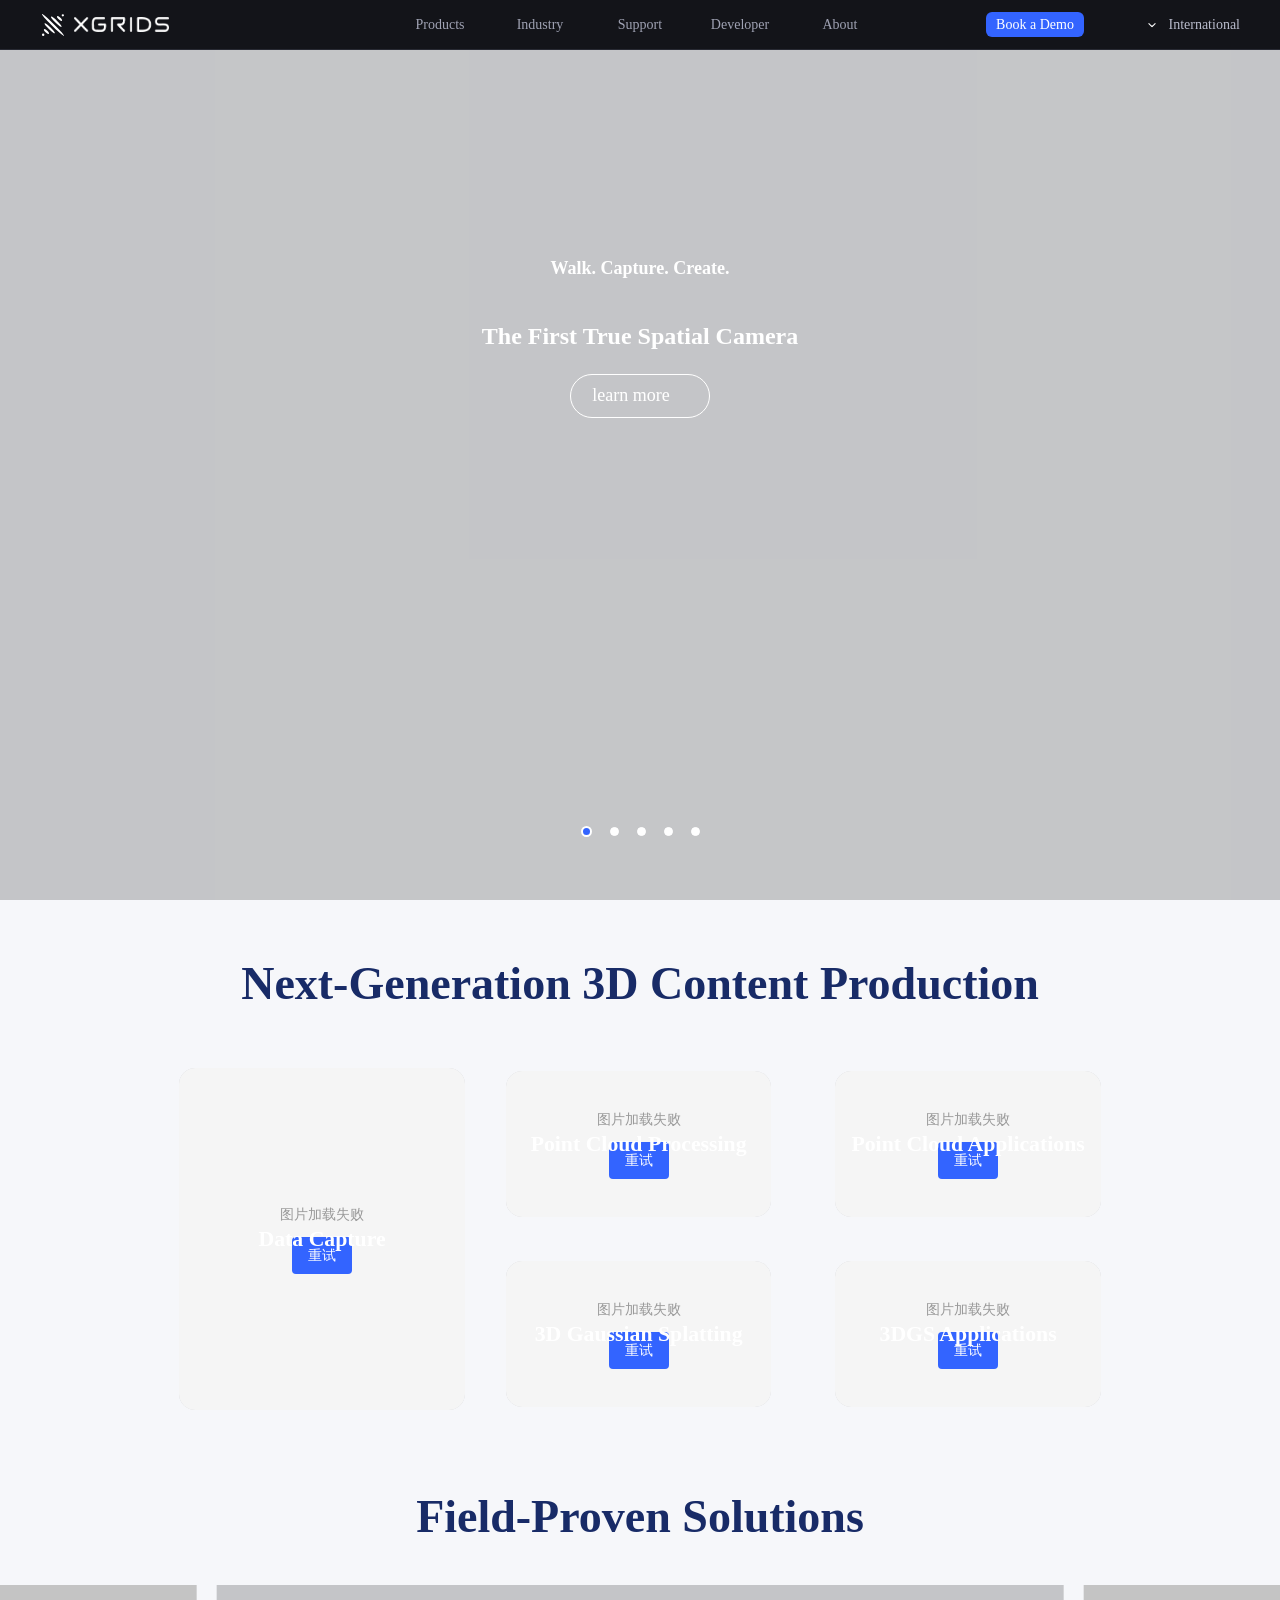
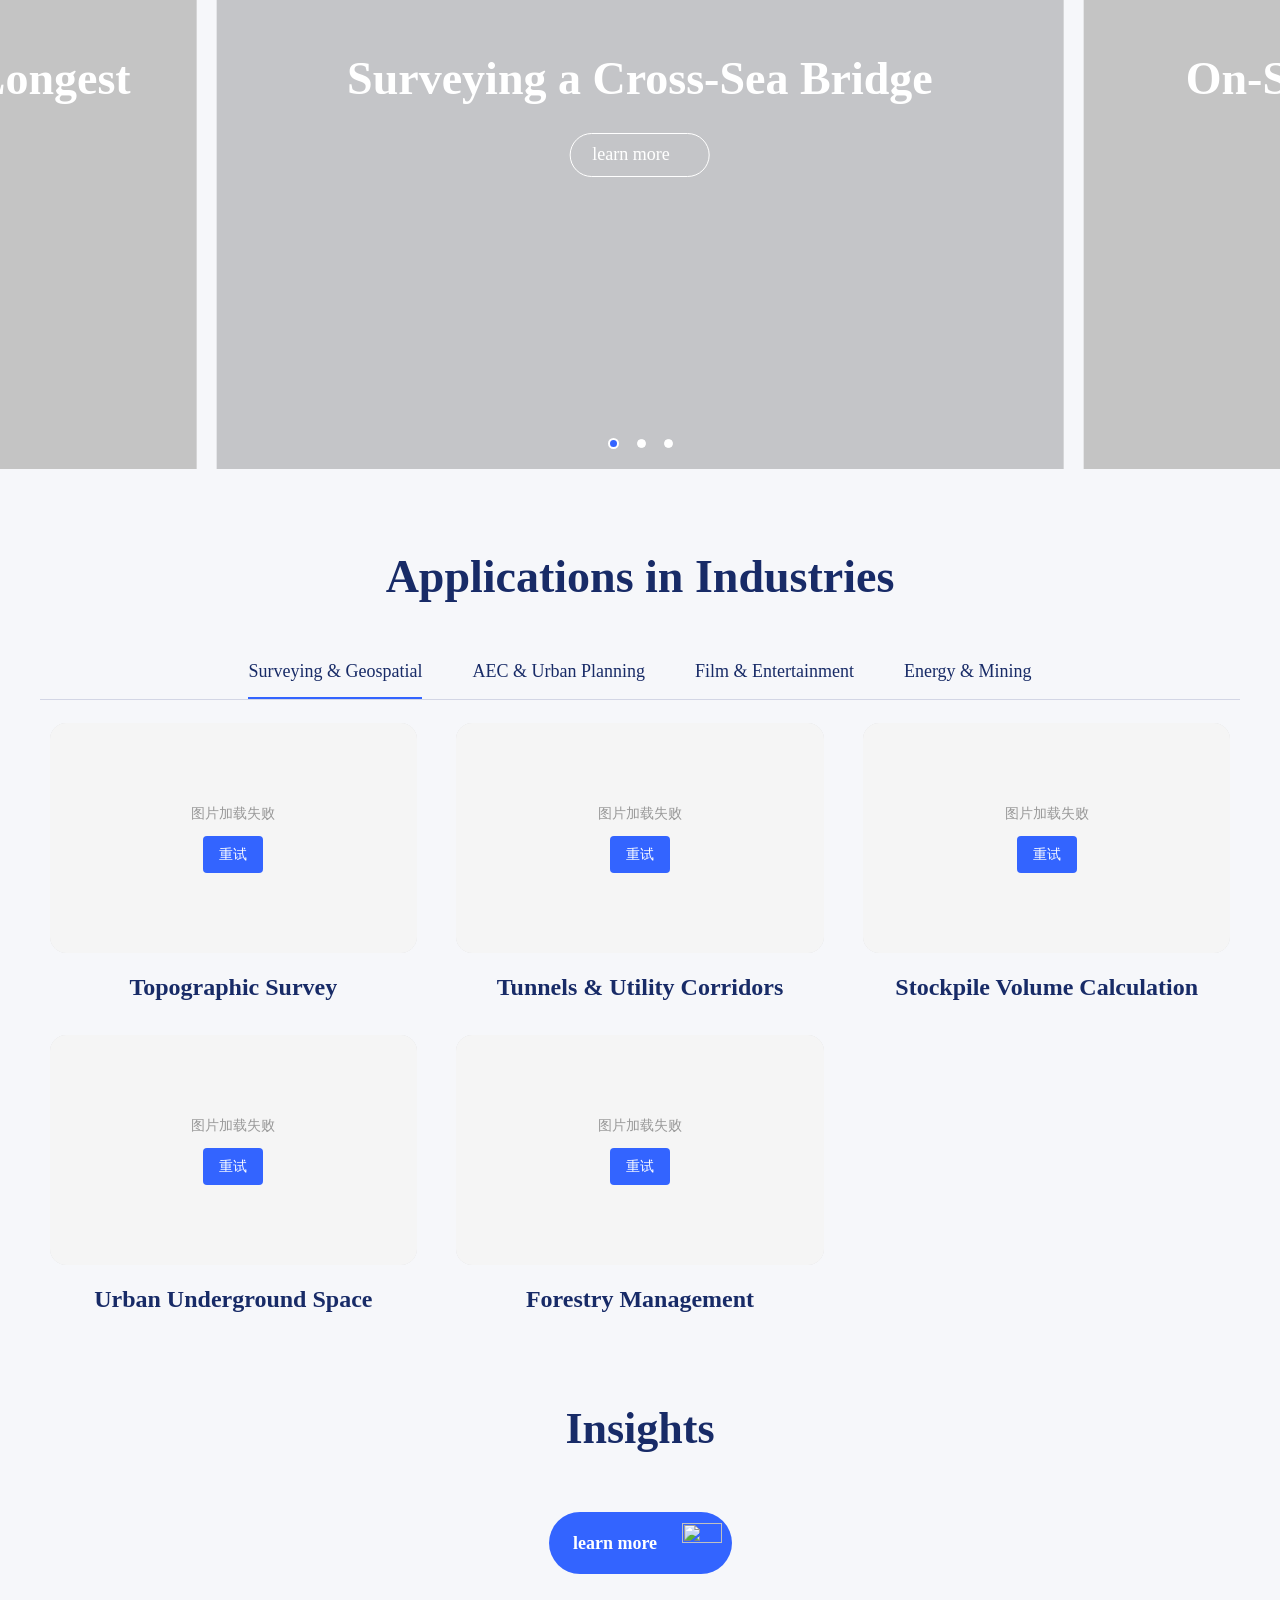
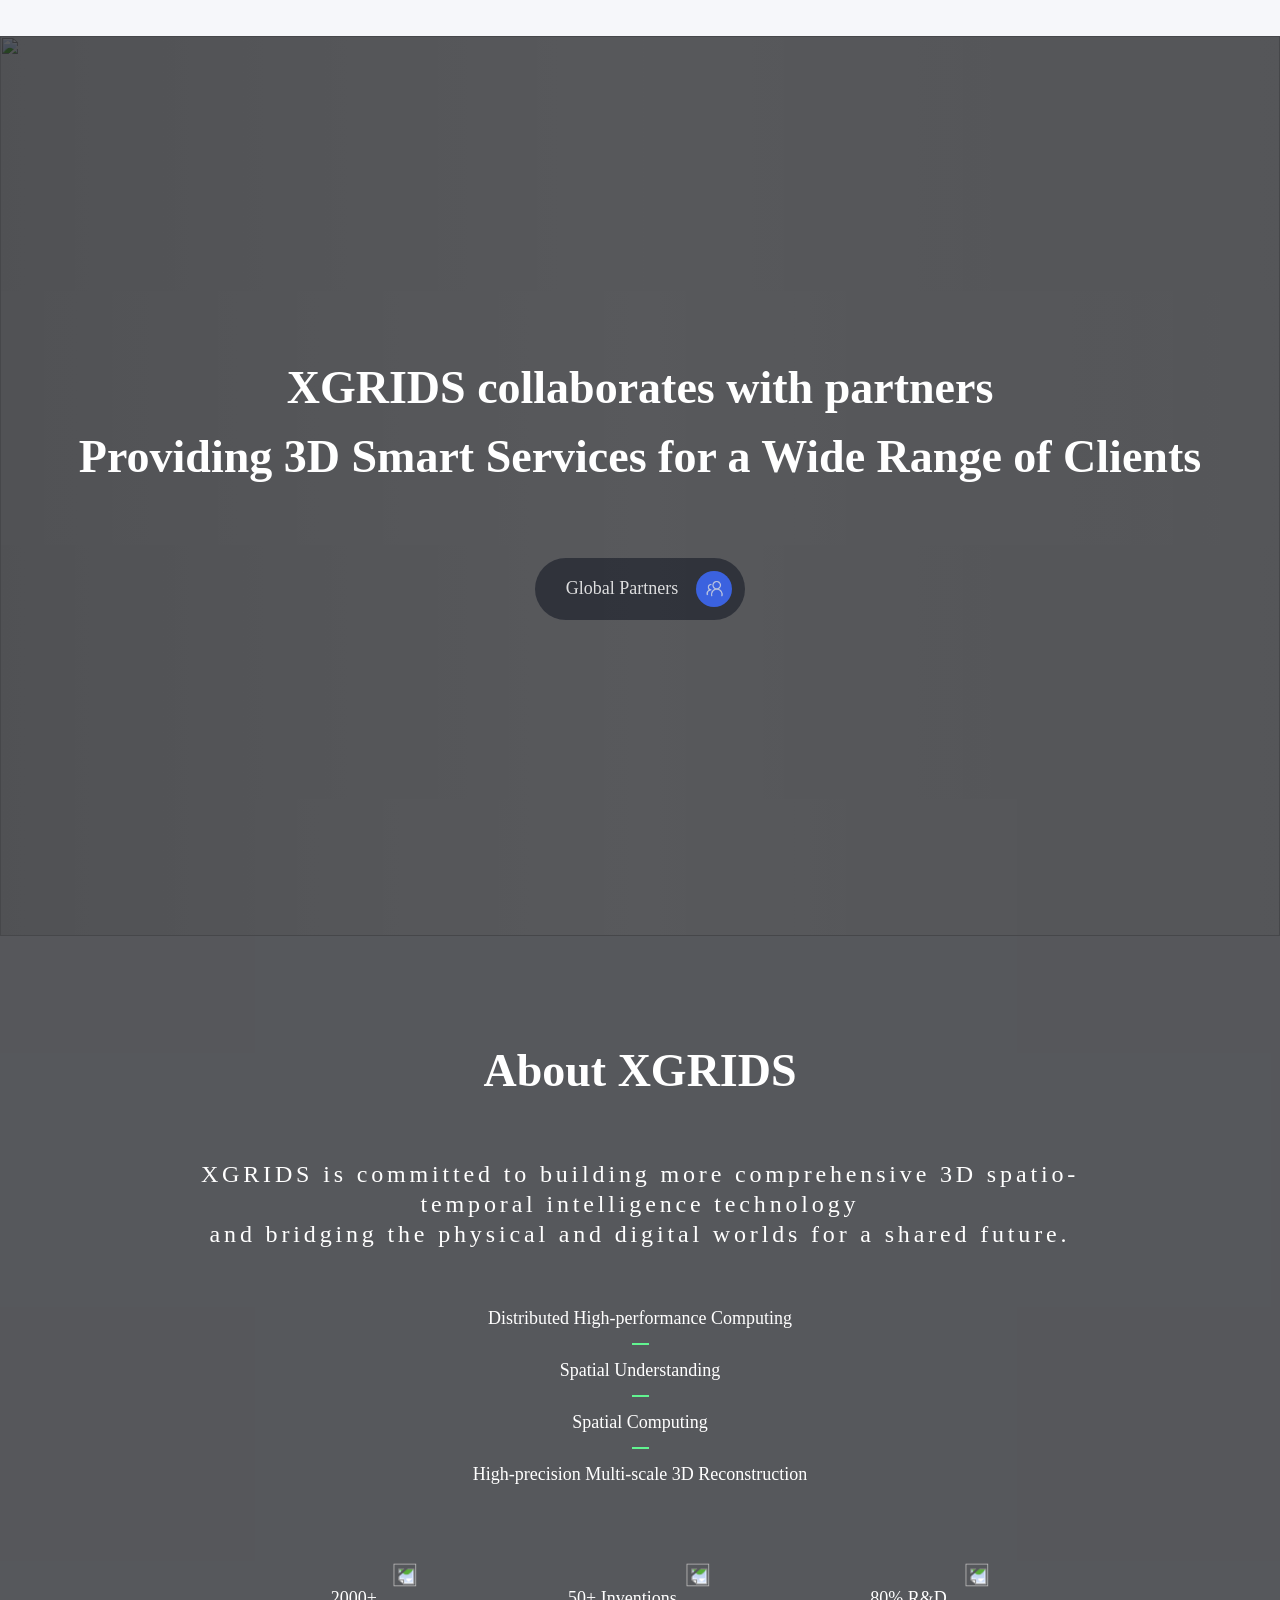
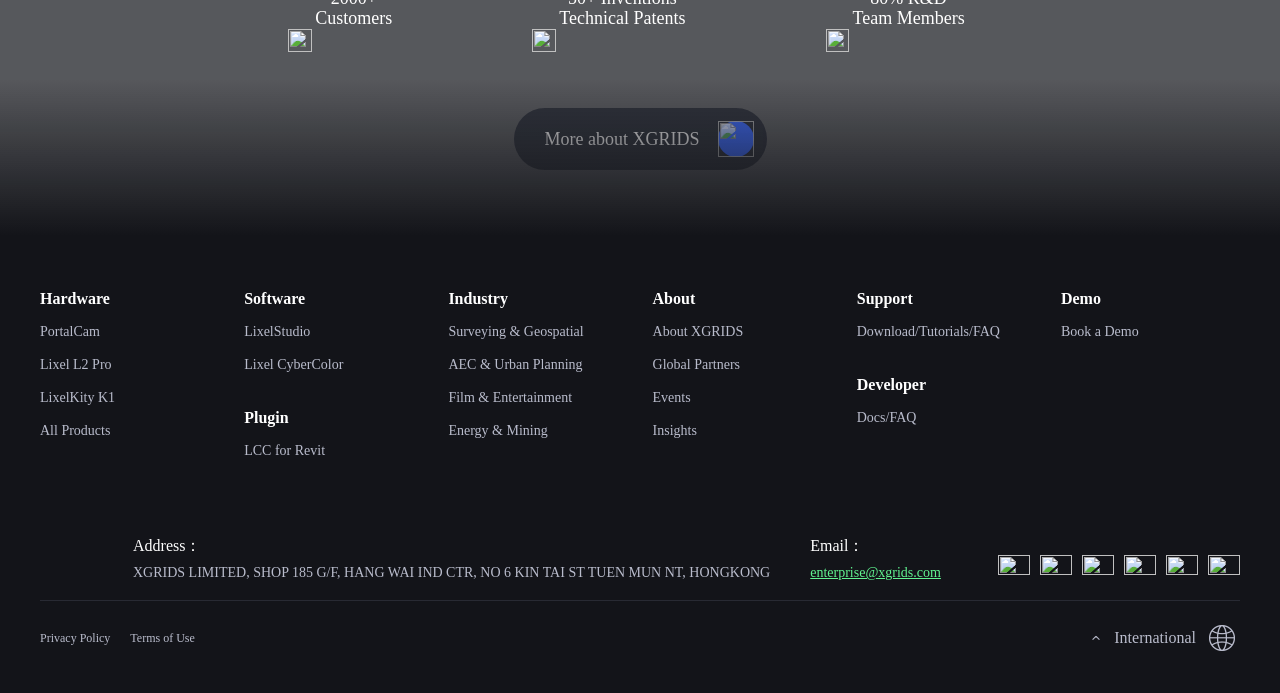
==== index.html @ 8694c3b0 "Initial commit" ====
<!doctype html>
<html lang="en">

<head>
    <meta charset="UTF-8" />
    <link rel="icon" href="assets/favicon.ico" />
    <meta name="viewport" content="width=device-width,initial-scale=1" />
    <meta http-equiv="X-UA-Compatible" content="IE=edge,chrome=1">
    <meta name="renderer" content="webkit">
    <meta name="color-scheme" content="light only">
    <meta name="supported-color-schemes" content="light">
    <meta name="force-color-scheme" content="light">
    <meta name="theme-color" content="#ffffff">
    <title>XGRIDS-3D Reconstruction-Spatial Computing-Handheld Scanner</title>
    <meta name="keywords"
        content="XGRIDS,Lixel,Handheld 3D Scanner,SLAM based LiDAR,Realtime Modeling,Reconstruction,mapping,survey,stockpile,reality capture,geospatial solution,mobile scanner">
    <meta name="description"
        content="XGRIDS provides high-precision 3D reconstruction, real-world 3D rendering, real-time modeling, Lixel handheld LiDAR, and 3D Gaussian splatter reconstruction.">
    <!-- Removed Analytics Scripts -->
    <script type="module" crossorigin src="assets/main.22e43ee8.js"></script>
    <link rel="stylesheet" href="assets/main.4689b1bf.css">
</head>

<body>
    <div id="app"></div>
</body>
<style>
    html {
        color-scheme: light only !important;
        -webkit-color-scheme: light only !important
    }

    #app,
    body,
    html {
        background-color: #000 !important;
        color: #fff !important;
        width: 100%
    }

    @media (prefers-color-scheme:dark) {
        html {
            color-scheme: light only !important;
            -webkit-color-scheme: light only !important
        }
    }

    input:-webkit-autofill,
    select:-webkit-autofill,
    textarea:-webkit-autofill {
        -webkit-text-fill-color: #fff !important;
        -webkit-box-shadow: 0 0 0 1000px #060a19 inset !important;
        background-color: #060a19;
        background-image: none;
        transition: background-color 50000s ease-in-out 0s
    }
</style>

</html>
---- assets/main.4689b1bf.css ----
*,:before,:after{box-sizing:border-box;border-width:0;border-style:solid;border-color:currentColor}html{line-height:1.5;-webkit-text-size-adjust:100%;-moz-tab-size:4;tab-size:4;font-family:ui-sans-serif,system-ui,-apple-system,BlinkMacSystemFont,Segoe UI,Roboto,Helvetica Neue,Arial,Noto Sans,sans-serif,"Apple Color Emoji","Segoe UI Emoji",Segoe UI Symbol,"Noto Color Emoji"}body{margin:0;line-height:inherit}hr{height:0;color:inherit;border-top-width:1px}abbr:where([title]){text-decoration:underline dotted}h1,h2,h3,h4,h5,h6{font-size:inherit;font-weight:inherit}a{color:inherit;text-decoration:inherit}b,strong{font-weight:bolder}code,kbd,samp,pre{font-family:ui-monospace,SFMono-Regular,Menlo,Monaco,Consolas,Liberation Mono,Courier New,monospace;font-size:1em}small{font-size:80%}sub,sup{font-size:75%;line-height:0;position:relative;vertical-align:baseline}sub{bottom:-.25em}sup{top:-.5em}table{text-indent:0;border-color:inherit;border-collapse:collapse}button,input,optgroup,select,textarea{font-family:inherit;font-size:100%;line-height:inherit;color:inherit;margin:0;padding:0}button,select{text-transform:none}button,[type=button],[type=reset],[type=submit]{-webkit-appearance:button;background-color:transparent;background-image:none}:-moz-focusring{outline:auto}:-moz-ui-invalid{box-shadow:none}progress{vertical-align:baseline}::-webkit-inner-spin-button,::-webkit-outer-spin-button{height:auto}[type=search]{-webkit-appearance:textfield;outline-offset:-2px}::-webkit-search-decoration{-webkit-appearance:none}::-webkit-file-upload-button{-webkit-appearance:button;font:inherit}summary{display:list-item}blockquote,dl,dd,h1,h2,h3,h4,h5,h6,hr,figure,p,pre{margin:0}fieldset{margin:0;padding:0}legend{padding:0}ol,ul,menu{list-style:none;margin:0;padding:0}textarea{resize:vertical}input::placeholder,textarea::placeholder{opacity:1;color:#9ca3af}button,[role=button]{cursor:pointer}:disabled{cursor:default}img,svg,video,canvas,audio,iframe,embed,object{display:block;vertical-align:middle}img,video{max-width:100%;height:auto}[hidden]{display:none}.dark{color-scheme:dark}.container{max-width:100%;}@media (min-width: 640px){.container{max-width:640px;}}@media (min-width: 768px){.container{max-width:768px;}}@media (min-width: 1024px){.container{max-width:1024px;}}@media (min-width: 1280px){.container{max-width:1280px;}}@media (min-width: 1536px){.container{max-width:1536px;}}.prose :where(h1,h2,h3,h4,h5,h6):not(.not-prose){color:var(--un-prose-headings);font-weight:600;line-height:1.25;}.prose :where(a):not(.not-prose){color:var(--un-prose-links);text-decoration:underline;font-weight:500;}.prose :where(a code):not(.not-prose){color:var(--un-prose-links);}.prose :where(p,ul,ol,pre):not(.not-prose){margin:1em 0;line-height:1.75;}.prose :where(blockquote):not(.not-prose){margin:1em 0;padding-left:1em;font-style:italic;border-left:.25em solid var(--un-prose-borders);}.prose :where(h1):not(.not-prose){margin:1rem 0;font-size:2.25em;}.prose :where(h2):not(.not-prose){margin:1.75em 0 .5em;font-size:1.75em;}.prose :where(h3):not(.not-prose){margin:1.5em 0 .5em;font-size:1.375em;}.prose :where(h4):not(.not-prose){margin:1em 0;font-size:1.125em;}.prose :where(img,video):not(.not-prose){max-width:100%;}.prose :where(figure,picture):not(.not-prose){margin:1em 0;}.prose :where(figcaption):not(.not-prose){color:var(--un-prose-captions);font-size:.875em;}.prose :where(code):not(.not-prose){color:var(--un-prose-code);font-size:.875em;font-weight:600;font-family:ui-monospace,SFMono-Regular,Menlo,Monaco,Consolas,Liberation-Mono,Courier-New,monospace;}.prose :where(:not(pre) > code):not(.not-prose)::before,.prose :where(:not(pre) > code):not(.not-prose)::after{content:"`";}.prose :where(pre):not(.not-prose){padding:1.25rem 1.5rem;overflow-x:auto;border-radius:.375rem;}.prose :where(pre,code):not(.not-prose){white-space:pre;word-spacing:normal;word-break:normal;word-wrap:normal;-moz-tab-size:4;-o-tab-size:4;tab-size:4;-webkit-hyphens:none;-moz-hyphens:none;hyphens:none;background:transparent;}.prose :where(pre code):not(.not-prose){font-weight:inherit;}.prose :where(ol,ul):not(.not-prose){padding-left:1.25em;}.prose :where(ol):not(.not-prose){list-style-type:decimal;}.prose :where(ol[type="A"]):not(.not-prose){list-style-type:upper-alpha;}.prose :where(ol[type="a"]):not(.not-prose){list-style-type:lower-alpha;}.prose :where(ol[type="A" s]):not(.not-prose){list-style-type:upper-alpha;}.prose :where(ol[type="a" s]):not(.not-prose){list-style-type:lower-alpha;}.prose :where(ol[type="I"]):not(.not-prose){list-style-type:upper-roman;}.prose :where(ol[type="i"]):not(.not-prose){list-style-type:lower-roman;}.prose :where(ol[type="I" s]):not(.not-prose){list-style-type:upper-roman;}.prose :where(ol[type="i" s]):not(.not-prose){list-style-type:lower-roman;}.prose :where(ol[type="1"]):not(.not-prose){list-style-type:decimal;}.prose :where(ul):not(.not-prose){list-style-type:disc;}.prose :where(ol > li):not(.not-prose)::marker,.prose :where(ul > li):not(.not-prose)::marker,.prose :where(summary):not(.not-prose)::marker{color:var(--un-prose-lists);}.prose :where(hr):not(.not-prose){margin:2em 0;border:1px solid var(--un-prose-hr);}.prose :where(table):not(.not-prose){display:block;margin:1em 0;border-collapse:collapse;overflow-x:auto;}.prose :where(tr):not(.not-prose):nth-child(2n){background:var(--un-prose-bg-soft);}.prose :where(td,th):not(.not-prose){border:1px solid var(--un-prose-borders);padding:.625em 1em;}.prose :where(abbr):not(.not-prose){cursor:help;}.prose :where(kbd):not(.not-prose){color:var(--un-prose-code);border:1px solid;padding:.25rem .5rem;font-size:.875em;border-radius:.25rem;}.prose :where(details):not(.not-prose){margin:1em 0;padding:1.25rem 1.5rem;background:var(--un-prose-bg-soft);}.prose :where(summary):not(.not-prose){cursor:pointer;font-weight:600;}.prose{color:var(--un-prose-body);max-width:65ch;}.visible{visibility:visible;}.absolute{position:absolute;}.fixed{position:fixed;}.relative{position:relative;}.sticky{position:sticky;}.bottom-20{bottom:5rem;}.left-0{left:0rem;}.right-3{right:0.75rem;}.right-5{right:1.25rem;}.top-0{top:0rem;}.top-3{top:0.75rem;}.top-5{top:1.25rem;}.z-10{z-index:10;}.z-99{z-index:99;}.z-999{z-index:999;}.grid{display:grid;}.col-span-2{grid-column:span 2/span 2;}.grid-cols-2{grid-template-columns:repeat(2,minmax(0,1fr));}.grid-cols-3{grid-template-columns:repeat(3,minmax(0,1fr));}.m-auto{margin:auto;}.m1{margin:0.25rem;}.mx-auto{margin-left:auto;margin-right:auto;}.my-10{margin-top:2.5rem;margin-bottom:2.5rem;}.mb-10{margin-bottom:2.5rem;}.mb-4{margin-bottom:1rem;}.ml-3{margin-left:0.75rem;}.ml-5{margin-left:1.25rem;}.ml-53{margin-left:13.25rem;}.ml-8{margin-left:2rem;}.mr-3{margin-right:0.75rem;}.mr-5{margin-right:1.25rem;}.mt-2{margin-top:0.5rem;}.mt-3{margin-top:0.75rem;}.mt-4{margin-top:1rem;}.mt-5{margin-top:1.25rem;}.mt-55{margin-top:13.75rem;}.mt-6{margin-top:1.5rem;}.block{display:block;}.inline-block{display:inline-block;}.contents{display:contents;}.hidden{display:none;}.h-10{height:2.5rem;}.h-11{height:2.75rem;}.h-2,.h2{height:0.5rem;}.h-22{height:5.5rem;}.h-28{height:7rem;}.h-3,.h3{height:0.75rem;}.h-30{height:7.5rem;}.h-39{height:9.75rem;}.h-4{height:1rem;}.h-54{height:13.5rem;}.h-6{height:1.5rem;}.h-9{height:2.25rem;}.h-full{height:100%;}.h1{height:0.25rem;}.h5{height:1.25rem;}.min-w-300{min-width:75rem;}.w-134{width:33.5rem;}.w-160{width:40rem;}.w-2{width:0.5rem;}.w-210{width:52.5rem;}.w-22{width:5.5rem;}.w-25{width:6.25rem;}.w-3{width:0.75rem;}.w-300{width:75rem;}.w-4{width:1rem;}.w-41{width:10.25rem;}.w-6{width:1.5rem;}.w-75{width:18.75rem;}.w-86{width:21.5rem;}.w-9\/12{width:75%;}.w-90{width:22.5rem;}.w-93{width:23.25rem;}.w-full{width:100%;}.w\[l\]{width:l;}.flex{display:flex;}.inline-flex{display:inline-flex;}.flex-wrap{flex-wrap:wrap;}.table{display:table;}.transform{--un-rotate:0;--un-rotate-x:0;--un-rotate-y:0;--un-rotate-z:0;--un-scale-x:1;--un-scale-y:1;--un-scale-z:1;--un-skew-x:0;--un-skew-y:0;--un-translate-x:0;--un-translate-y:0;--un-translate-z:0;--un-transform:translateX(var(--un-translate-x)) translateY(var(--un-translate-y)) translateZ(var(--un-translate-z)) rotate(var(--un-rotate)) rotateX(var(--un-rotate-x)) rotateY(var(--un-rotate-y)) rotateZ(var(--un-rotate-z)) skewX(var(--un-skew-x)) skewY(var(--un-skew-y)) scaleX(var(--un-scale-x)) scaleY(var(--un-scale-y)) scaleZ(var(--un-scale-z));}.transform{transform:var(--un-transform);}.cursor-pointer{cursor:pointer;}.select-none{user-select:none;}.resize{resize:both;}.items-center{align-items:center;}.self-start{align-self:flex-start;}.justify-center{justify-content:center;}.justify-between{justify-content:space-between;}.gap-3{grid-gap:0.75rem;gap:0.75rem;}.gap-5{grid-gap:1.25rem;gap:1.25rem;}.gap-6{grid-gap:1.5rem;gap:1.5rem;}.break-all{word-break:break-all;}.b,.border{border-width:1px;border-style:solid;}[border~="\30 "]{border-width:0px;border-style:solid;}.border-gray-400{--un-border-opacity:1;border-color:rgba(156,163,175,var(--un-border-opacity));}.border-white{--un-border-opacity:1;border-color:rgba(255,255,255,var(--un-border-opacity));}.focus\:border-indigo-600:focus{--un-border-opacity:1;border-color:rgba(79,70,229,var(--un-border-opacity));}.rounded{border-radius:0.25rem;}.rounded-full{border-radius:9999px;}.rounded-lg{border-radius:0.5rem;}.rounded-md{border-radius:0.375rem;}.rounded-sm{border-radius:0.125rem;}.bg-black{--un-bg-opacity:1;background-color:rgba(0,0,0,var(--un-bg-opacity));}.bg-white{--un-bg-opacity:1;background-color:rgba(255,255,255,var(--un-bg-opacity));}[fill~="\#182B67"]{--un-fill-opacity:1;fill:rgba(24,43,103,var(--un-fill-opacity));}[fill~="\#FFFFFF"]{--un-fill-opacity:1;fill:rgba(255,255,255,var(--un-fill-opacity));}[fill-opacity~="\31 "]{--un-fill-opacity:0.01;}.p1{padding:0.25rem;}.p2{padding:0.5rem;}.p3{padding:0.75rem;}.px{padding-left:1rem;padding-right:1rem;}.px-2{padding-left:0.5rem;padding-right:0.5rem;}.px-5{padding-left:1.25rem;padding-right:1.25rem;}.py-3{padding-top:0.75rem;padding-bottom:0.75rem;}.pb-10{padding-bottom:2.5rem;}.pb-20{padding-bottom:5rem;}.pb-4{padding-bottom:1rem;}.pb-5{padding-bottom:1.25rem;}.pb-9{padding-bottom:2.25rem;}.pl-1{padding-left:0.25rem;}.pl-2{padding-left:0.5rem;}.pl-3{padding-left:0.75rem;}.pl-5{padding-left:1.25rem;}.pr-2{padding-right:0.5rem;}.pr-3{padding-right:0.75rem;}.pt-1{padding-top:0.25rem;}.pt-12{padding-top:3rem;}.pt-13{padding-top:3.25rem;}.pt-15{padding-top:3.75rem;}.pt-2{padding-top:0.5rem;}.pt-20{padding-top:5rem;}.pt-30{padding-top:7.5rem;}.pt-35{padding-top:8.75rem;}.pt-4{padding-top:1rem;}.pt-5{padding-top:1.25rem;}.pt-6{padding-top:1.5rem;}.pt-7{padding-top:1.75rem;}.text-center{text-align:center;}.text-left{text-align:left;}.text-2xl{font-size:1.5rem;line-height:2rem;}.text-base{font-size:1rem;line-height:1.5rem;}.text-sm{font-size:0.875rem;line-height:1.25rem;}.font-bold{font-weight:700;}.font-light{font-weight:300;}.font-normal{font-weight:400;}.leading-3{line-height:0.75rem;}.leading-5{line-height:1.25rem;}.leading-6{line-height:1.5rem;}.leading-7{line-height:1.75rem;}.tracking-normal{letter-spacing:0em;}.uppercase{text-transform:uppercase;}.italic{font-style:italic;}.text-black{--un-text-opacity:1;color:rgba(0,0,0,var(--un-text-opacity));}.text-blue-400{--un-text-opacity:1;color:rgba(96,165,250,var(--un-text-opacity));}.text-red-600{--un-text-opacity:1;color:rgba(220,38,38,var(--un-text-opacity));}.text-white,[color~="\#fff"]{--un-text-opacity:1;color:rgba(255,255,255,var(--un-text-opacity));}.line-through{text-decoration-line:line-through;}.underline{text-decoration-line:underline;}.opacity-30{opacity:0.3;}.focus\:outline-none:focus{outline:2px solid transparent;outline-offset:2px;}.focus\:ring:focus{--un-ring-inset:var(--un-empty,/*!*/ /*!*/);--un-ring-offset-width:0px;--un-ring-offset-color:#fff;--un-ring-width:0px;--un-ring-color:rgba(147,197,253,0.5);}.focus\:ring:focus{--un-ring-width:1px;--un-ring-offset-shadow:var(--un-ring-inset) 0 0 0 var(--un-ring-offset-width) var(--un-ring-offset-color);--un-ring-shadow:var(--un-ring-inset) 0 0 0 calc(var(--un-ring-width) + var(--un-ring-offset-width)) var(--un-ring-color);box-shadow:var(--un-ring-offset-shadow), var(--un-ring-shadow), var(--un-shadow, 0 0 #0000);}[blur~="\30 "]{--un-blur:var(--un-empty,/*!*/ /*!*/);--un-brightness:var(--un-empty,/*!*/ /*!*/);--un-contrast:var(--un-empty,/*!*/ /*!*/);--un-drop-shadow:var(--un-empty,/*!*/ /*!*/);--un-grayscale:var(--un-empty,/*!*/ /*!*/);--un-hue-rotate:var(--un-empty,/*!*/ /*!*/);--un-invert:var(--un-empty,/*!*/ /*!*/);--un-saturate:var(--un-empty,/*!*/ /*!*/);--un-sepia:var(--un-empty,/*!*/ /*!*/);--un-filter:var(--un-blur) var(--un-brightness) var(--un-contrast) var(--un-drop-shadow) var(--un-grayscale) var(--un-hue-rotate) var(--un-invert) var(--un-saturate) var(--un-sepia);}[blur~="\30 "]{--un-blur:blur(0);filter:var(--un-filter);}.transition-all{transition-property:all;transition-timing-function:cubic-bezier(0.4, 0, 0.2, 1);transition-duration:150ms;}.duration-100{transition-duration:100ms;}.ease,.ease-in-out{transition-timing-function:cubic-bezier(0.4, 0, 0.2, 1);}.ease-out{transition-timing-function:cubic-bezier(0, 0, 0.2, 1);}.content-box{content:"box";}[content~="，数量化，三维模型处理"]{content:"，数量化，三维模型处理";}[content~="\:"]{content:":";}[content~="\?"]{content:"?";}[content~="\)"]{content:")";}[content~="\#ffffff"]{content:"#ffffff";}[content~="\33 D"]{content:"3D";}[content~="and"]{content:"and";}[content~="based"]{content:"based";}[content~="capture\2c geospatial"]{content:"capture,geospatial";}[content~="Gaussian"]{content:"Gaussian";}[content~="handheld"]{content:"handheld";}[content~="high-precision"]{content:"high-precision";}[content~="IE\=edge\2c chrome\=1"]{content:"IE=edge,chrome=1";}[content~="initial-scale\=1\.0"]{content:"initial-scale=1.0";}[content~="LiDAR\2c "]{content:"LiDAR,";}[content~="LiDAR\2c Realtime"]{content:"LiDAR,Realtime";}[content~="light"]{content:"light";}[content~="Lixel"]{content:"Lixel";}[content~="lockCommitButton"]{content:"lockCommitButton";}[content~="mess\.aboutUs\.aboutUs"]{content:"mess.aboutUs.aboutUs";}[content~="mess\.contactUs\.text_18"]{content:"mess.contactUs.text_18";}[content~="mess\.contactUs\.text_19"]{content:"mess.contactUs.text_19";}[content~="mess\.download\.text_127"]{content:"mess.download.text_127";}[content~="mess\.form\.text_32"]{content:"mess.form.text_32";}[content~="mess\.form\.text_37"]{content:"mess.form.text_37";}[content~="mess\.orderPage\.submitting"]{content:"mess.orderPage.submitting";}[content~="modeling\2c "]{content:"modeling,";}[content~="Modeling\2c Reconstruction\2c mapping\2c survey\2c stockpile\2c reality"]{content:"Modeling,Reconstruction,mapping,survey,stockpile,reality";}[content~="only"]{content:"only";}[content~="provides"]{content:"provides";}[content~="real-time"]{content:"real-time";}[content~="real-world"]{content:"real-world";}[content~="reconstruction\."]{content:"reconstruction.";}[content~="reconstruction\2c "]{content:"reconstruction,";}[content~="rendering\2c "]{content:"rendering,";}[content~="scanner"]{content:"scanner";}[content~="Scanner\2c SLAM"]{content:"Scanner,SLAM";}[content~="solution\2c mobile"]{content:"solution,mobile";}[content~="splatter"]{content:"splatter";}[content~="t\("]{content:"t(";}[content~="webkit"]{content:"webkit";}[content~="width\=device-width\2c "]{content:"width=device-width,";}[content~="XGRIDS"]{content:"XGRIDS";}[content~="XGRIDS\2c Lixel\2c Handheld"]{content:"XGRIDS,Lixel,Handheld";}[content~="XGRIDS\2c 其域创新\2c 灵光Lixel\2c 手持激光雷达\2c 室内重建\2c 室内扫描\2c 手持SLAM\2c 实时重建\2c 彩色激光点云"]{content:"XGRIDS,其域创新,灵光Lixel,手持激光雷达,室内重建,室内扫描,手持SLAM,实时重建,彩色激光点云";}[content~="高精度三维重建，实景三维模型，实时三维模型，灵光Lixel，手持实时三维重建设备，手持激光雷达，手持SLAM，彩色激光点云，语义化，单体化"]{content:"高精度三维重建，实景三维模型，实时三维模型，灵光Lixel，手持实时三维重建设备，手持激光雷达，手持SLAM，彩色激光点云，语义化，单体化";}@font-face{font-family:AlibabaPuHuiTiRegular;src:url(../assets/fonts/AlibabaPuHuiTi-3-55-Regular.ttf) format("truetype")}@font-face{font-family:AlibabaPuHuiTiBold;src:url(../assets/fonts/AlibabaPuHuiTi-3-85-Bold.ttf) format("truetype")}body{--un-text-opacity:1;color:rgba(55,65,81,var(--un-text-opacity));font-family:AlibabaPuHuiTiRegular}.dark body{--un-bg-opacity:1;background-color:rgba(31,41,55,var(--un-bg-opacity));--un-text-opacity:1;color:rgba(229,231,235,var(--un-text-opacity))}.content{display:flex;align-items:center;justify-content:center}.cur{cursor:pointer;transition:all .3s;caret-color:transparent}.cur:hover{opacity:.8}.text_justify{text-align:justify}::-webkit-scrollbar{width:10px;height:10px}::-webkit-scrollbar-thumb{background:#2B4EBF;border-radius:10px}::-webkit-scrollbar-thumb:hover{background:#3364ff}.omit{overflow:hidden;text-overflow:ellipsis;white-space:nowrap}.fade{opacity:0;transform:translateY(200px);transition:opacity .5s ease,transform .5s ease}.fade.is-visible{opacity:1;transform:translateY(0)}input:focus,textarea:focus{border-color:#6b8eff!important;outline:none}.inputFocus{transition:all .3s}.inputFocus:focus{border:1px solid #6b8eff!important}.reveal{color:#fff!important;text-shadow:0 0 5px #fff,0 0 10px #fff,0 0 20px #fff!important}.animations{animation:appear linear;animation-timeline:view();animation-range:entry 0% cover 40%}@keyframes appear{0%{opacity:0;transform:translateY(200px)}to{opacity:1;transform:translateY(0)}}.w-e-text-container{color:#0c1432!important}.w-e-text-container [data-slate-editor] table th{background:#f1f2f7!important;border:1px solid #e9eaf2!important}.w-e-text-container [data-slate-editor] table td{border:1px solid #e9eaf2!important}.w-e-text-container [data-slate-editor] table th span{border-right-width:0px!important}.w-e-textarea-divider hr{background-color:#e9eaf2!important}.w-e-text-container [data-slate-editor] pre>code{background:#f1f2f7!important}.w-e-text-container [data-slate-editor] p{margin:5px 0!important}h1,h2,h3,h4,h5,h6{all:revert}.w-e-textarea-video-container{background:none!important;border:none!important}.joinus_bunner_video1{width:90%!important;height:200px!important;object-fit:contain}.joinus_bunner_video1_pc{width:90%!important;height:70%!important;object-fit:contain}.lazy-skeleton{position:relative;overflow:hidden;background:linear-gradient(90deg,#e0e0e0 0%,#f0f0f0 50%,#e0e0e0 100%);background-size:200% 100%;animation:skeleton-shimmer 1.5s ease-in-out infinite;border-radius:inherit}.lazy-skeleton:after{content:"";position:absolute;top:0;left:0;width:100%;height:100%;border-radius:inherit;background:linear-gradient(90deg,rgba(255,255,255,.1) 0%,rgba(255,255,255,.8) 50%,rgba(255,255,255,.1) 100%);animation:skeleton-loading 1.2s infinite}@keyframes skeleton-shimmer{0%{background-position:200% 0}to{background-position:-200% 0}}@keyframes skeleton-loading{0%{transform:translate(-100%)}to{transform:translate(100%)}}@media (prefers-color-scheme: dark){.lazy-skeleton{background:linear-gradient(90deg,#1a1a1a 0%,#2a2a2a 50%,#1a1a1a 100%);background-size:200% 100%}.lazy-skeleton:after{background:linear-gradient(90deg,rgba(255,255,255,0) 0%,rgba(255,255,255,.15) 50%,rgba(255,255,255,0) 100%)}}.lazy-image-loading{opacity:0;transition:opacity .3s ease-in-out}.lazy-image-loaded{opacity:1}@keyframes fade-in{0%{opacity:0}to{opacity:1}}.lazy-fade-in{animation:fade-in .3s ease-in-out}.lazy-error{display:flex;flex-direction:column;align-items:center;justify-content:center;width:100%;height:100%;min-height:100px;background-color:#f5f5f5;border-radius:inherit;color:#999;font-size:14px;text-align:center;padding:20px}@media (prefers-color-scheme: dark){.lazy-error{background-color:#1a1a1a;color:#666}}.lazy-error-icon{width:48px;height:48px;margin-bottom:12px;opacity:.5}.lazy-error-text{margin-bottom:12px;font-size:14px;color:inherit}.lazy-error-retry{padding:8px 16px;background-color:#3364ff;color:#fff;border:none;border-radius:4px;font-size:14px;cursor:pointer;transition:background-color .2s ease}.lazy-error-retry:hover{background-color:#2451cc}.lazy-error-retry:active{background-color:#1a3d99}.lazy-loading-indicator{position:absolute;top:50%;left:50%;transform:translate(-50%,-50%);z-index:10}.lazy-spinner{width:50px;height:50px;border:4px solid rgba(51,100,255,.2);border-top-color:#3364ff;border-right-color:#3364ff;border-radius:50%;animation:spin .6s linear infinite;box-shadow:0 0 10px #3364ff4d}@keyframes spin{to{transform:rotate(360deg)}}.lazy-placeholder{position:relative;width:100%;height:100%;background:linear-gradient(90deg,#e0e0e0 0%,#f0f0f0 50%,#e0e0e0 100%);background-size:200% 100%;animation:skeleton-shimmer 1.5s ease-in-out infinite;border-radius:inherit;overflow:hidden}@media (prefers-color-scheme: dark){.lazy-placeholder{background:linear-gradient(90deg,#1a1a1a 0%,#2a2a2a 50%,#1a1a1a 100%);background-size:200% 100%}}.lazy-placeholder-blur{filter:blur(10px);transform:scale(1.1);transition:all .3s ease-in-out}.lazy-placeholder-blur.loaded{filter:blur(0);transform:scale(1)}.lazy-sr-only{position:absolute;width:1px;height:1px;padding:0;margin:-1px;overflow:hidden;clip:rect(0,0,0,0);white-space:nowrap;border-width:0}@media (max-width: 768px){.lazy-error{font-size:12px;min-height:80px;padding:15px}.lazy-error-icon{width:36px;height:36px}.lazy-error-retry{padding:6px 12px;font-size:12px}.lazy-spinner{width:30px;height:30px;border-width:2px}}.swiper-lazy-preloader{width:50px;height:50px;position:absolute;left:50%;top:50%;margin-left:-25px;margin-top:-25px;z-index:10;transform-origin:50%;animation:swiper-preloader-spin .8s infinite linear;box-sizing:border-box;border:5px solid rgba(51,100,255,.2);border-radius:50%;border-top-color:#3364ff;border-right-color:#3364ff;box-shadow:0 0 15px #3364ff66}@keyframes swiper-preloader-spin{to{transform:rotate(360deg)}}.swiper-lazy{opacity:0;transition:opacity .3s ease-in-out}.swiper-lazy-loaded{opacity:1}.lazy-image-loaded,.lazy-fade-in,.lazy-placeholder-blur{will-change:opacity,transform}.lazy-skeleton,.lazy-placeholder{contain:layout style paint}
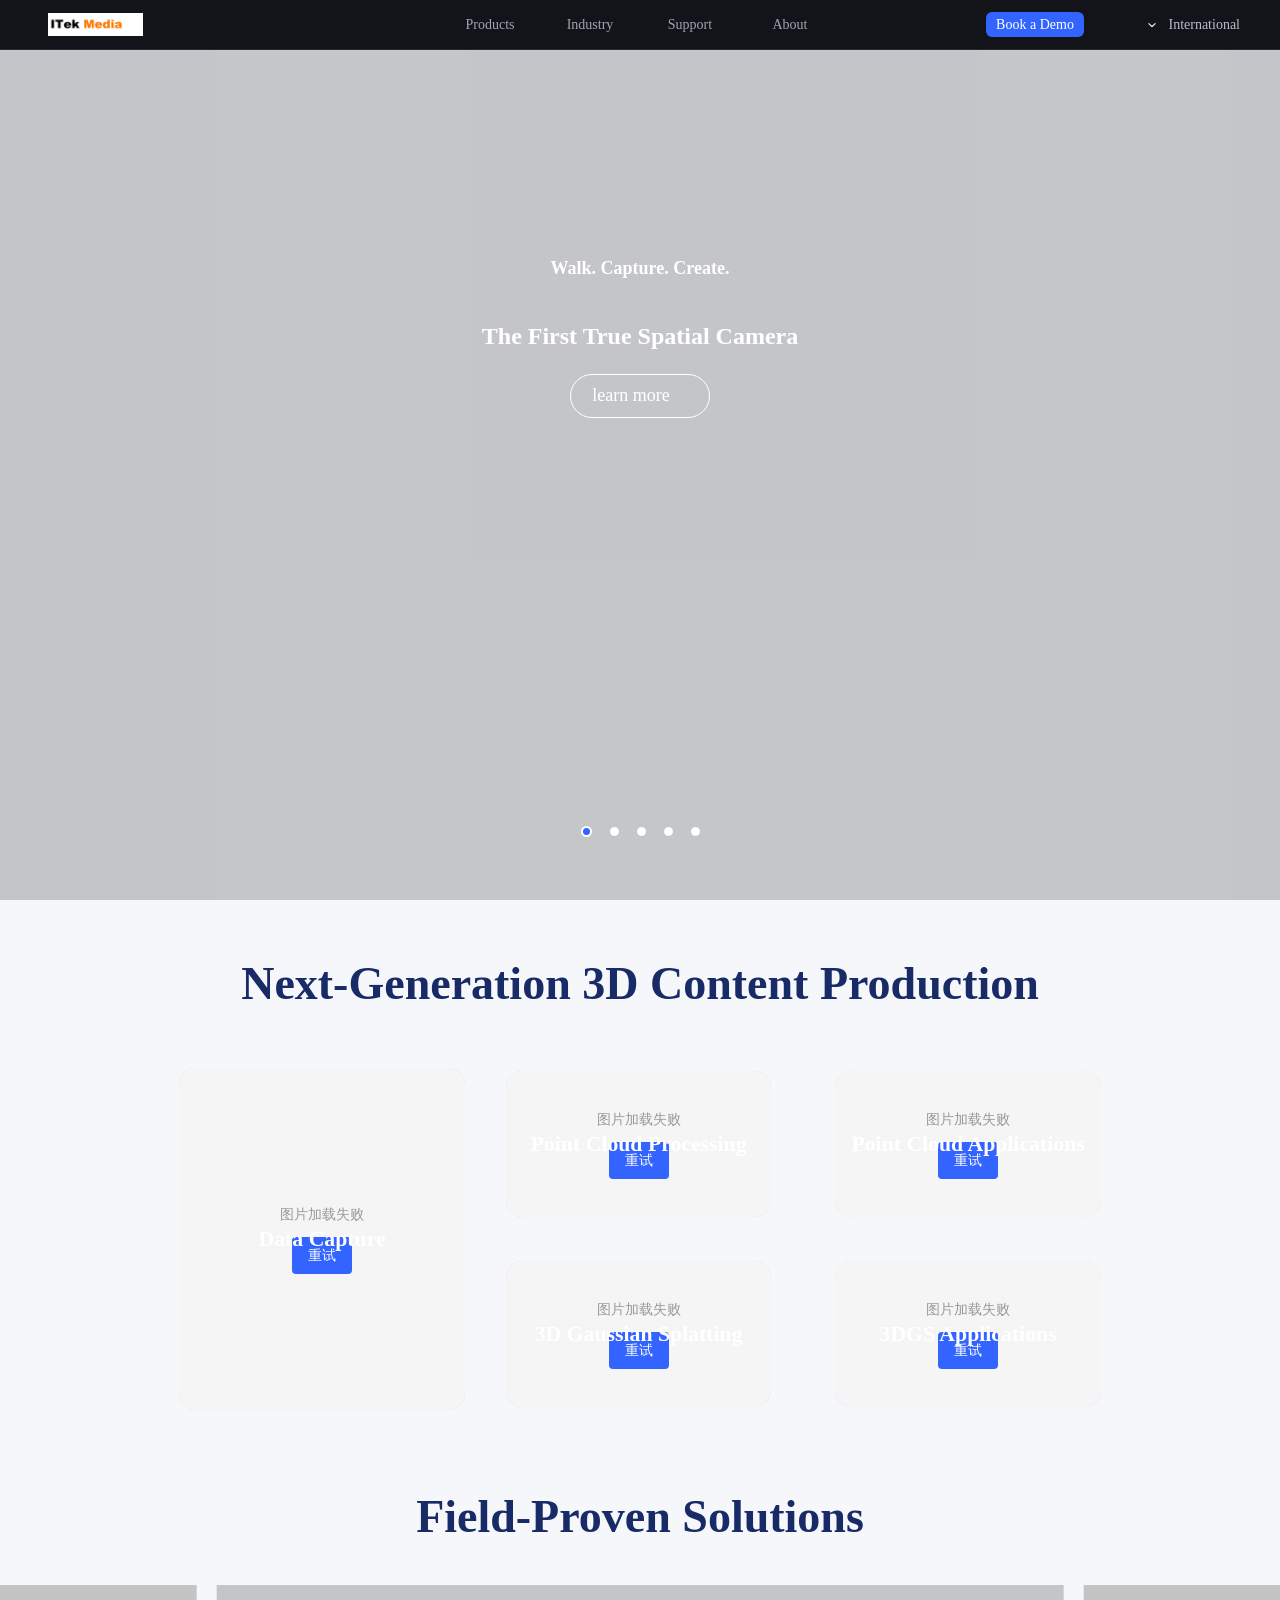
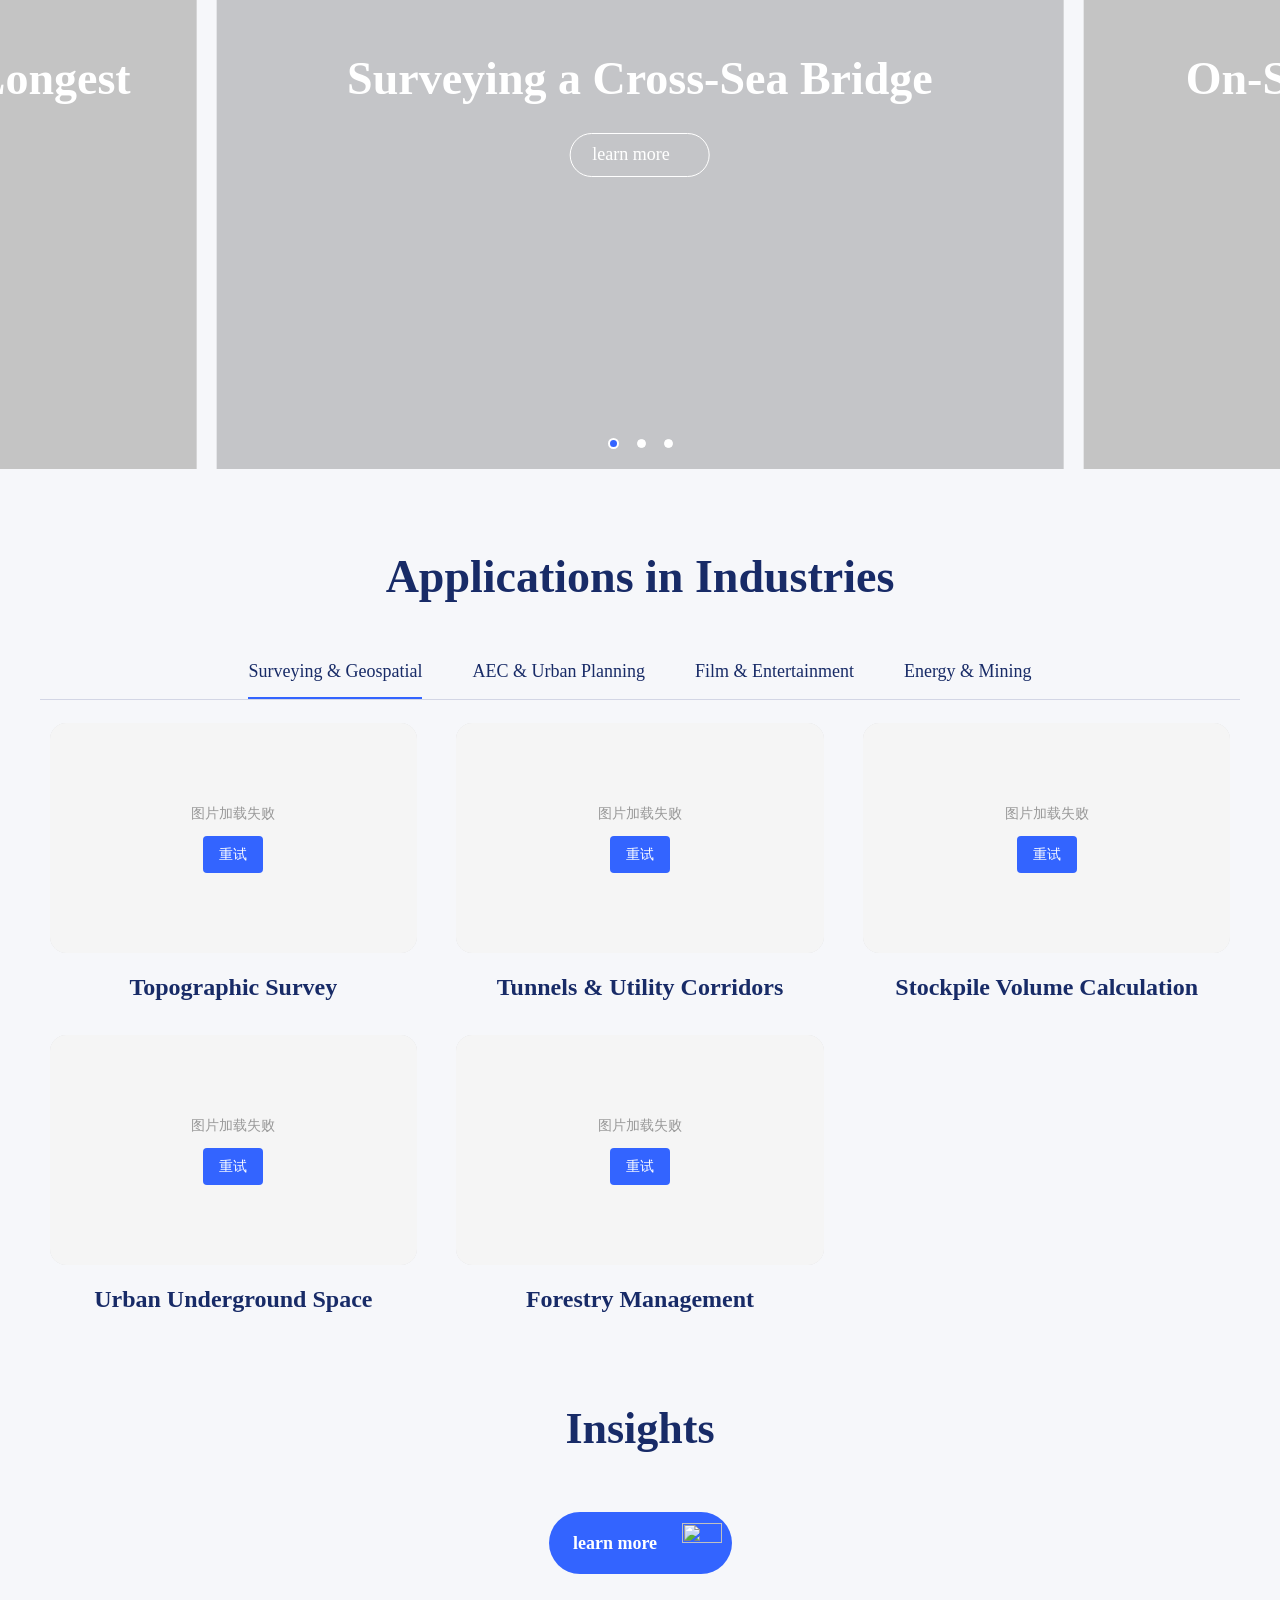
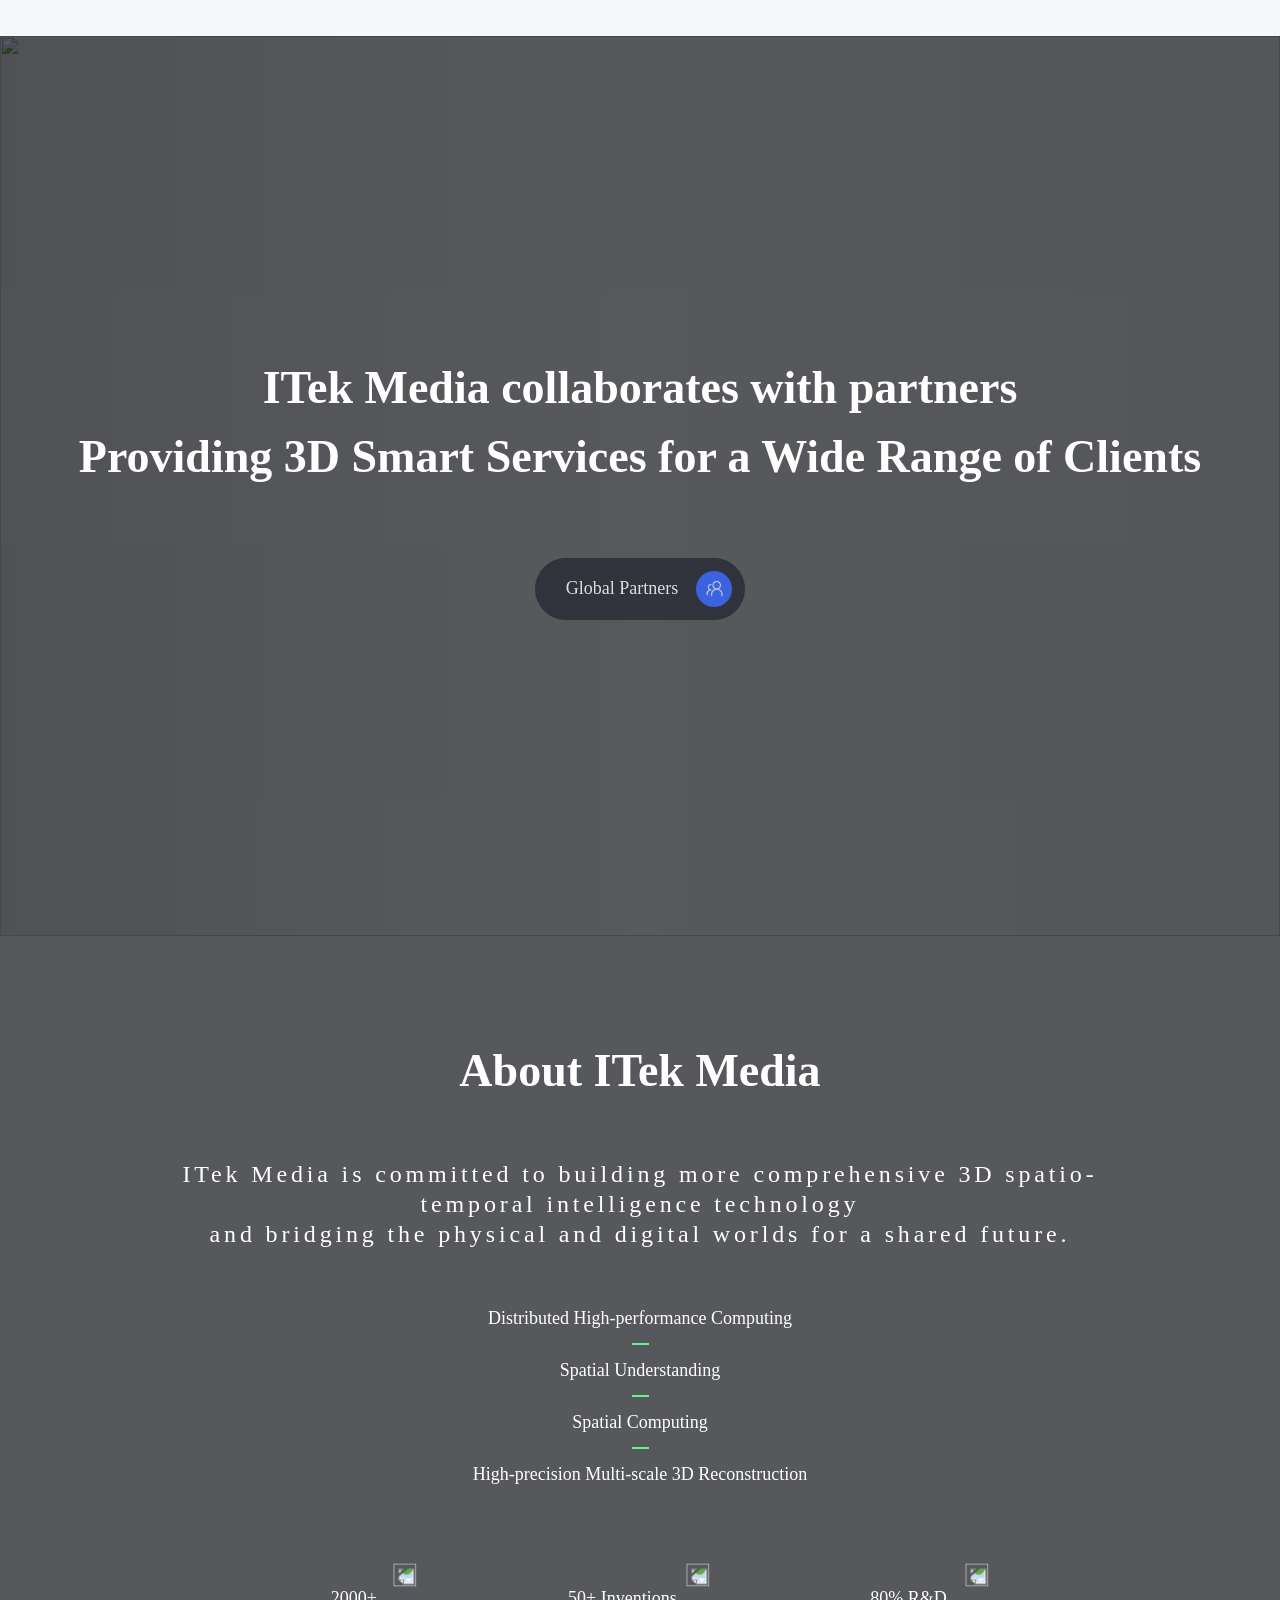
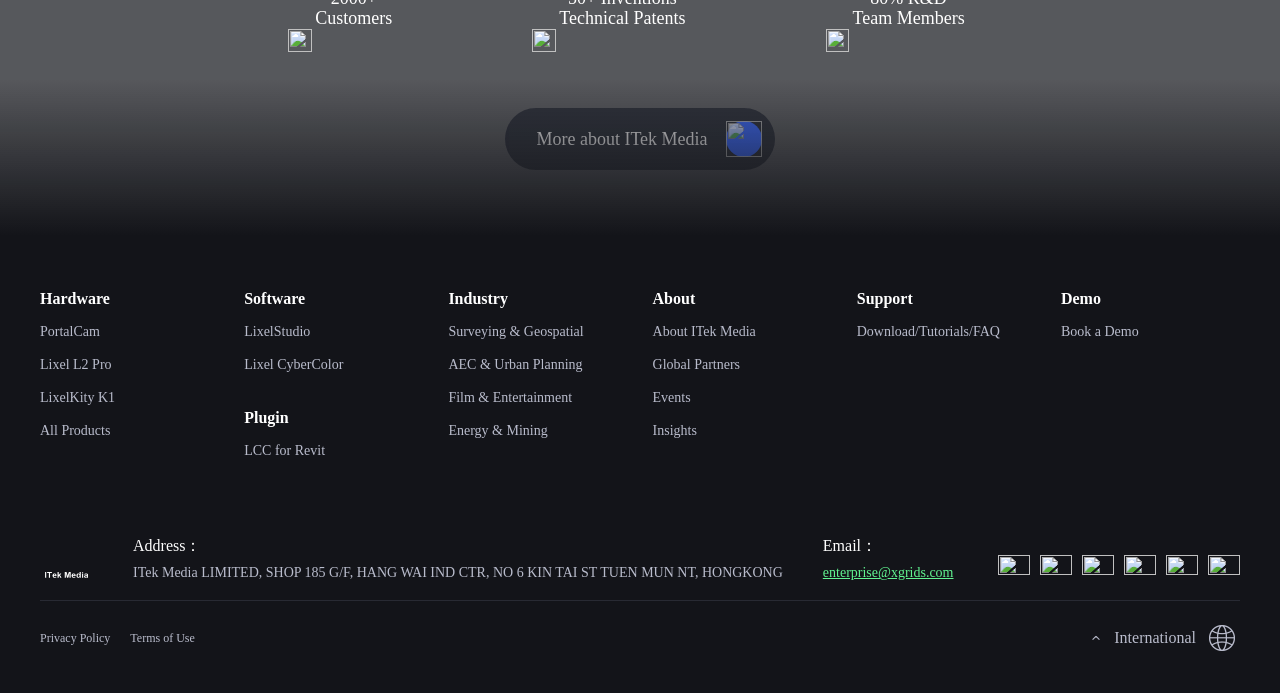
==== commit f066f6d8: "Update ITek Media logo and hide developer sections" ====
--- a/index.html
+++ b/index.html
@@ -11,11 +11,11 @@
     <meta name="supported-color-schemes" content="light">
     <meta name="force-color-scheme" content="light">
     <meta name="theme-color" content="#ffffff">
-    <title>XGRIDS-3D Reconstruction-Spatial Computing-Handheld Scanner</title>
+    <title>ITek Media-3D Reconstruction-Spatial Computing-Handheld Scanner</title>
     <meta name="keywords"
-        content="XGRIDS,Lixel,Handheld 3D Scanner,SLAM based LiDAR,Realtime Modeling,Reconstruction,mapping,survey,stockpile,reality capture,geospatial solution,mobile scanner">
+        content="ITek Media,Lixel,Handheld 3D Scanner,SLAM based LiDAR,Realtime Modeling,Reconstruction,mapping,survey,stockpile,reality capture,geospatial solution,mobile scanner">
     <meta name="description"
-        content="XGRIDS provides high-precision 3D reconstruction, real-world 3D rendering, real-time modeling, Lixel handheld LiDAR, and 3D Gaussian splatter reconstruction.">
+        content="ITek Media provides high-precision 3D reconstruction, real-world 3D rendering, real-time modeling, Lixel handheld LiDAR, and 3D Gaussian splatter reconstruction.">
     <!-- Removed Analytics Scripts -->
     <script type="module" crossorigin src="assets/main.22e43ee8.js"></script>
     <link rel="stylesheet" href="assets/main.4689b1bf.css">
--- a/assets/main.4689b1bf.css
+++ b/assets/main.4689b1bf.css
@@ -1 +1 @@
-*,:before,:after{box-sizing:border-box;border-width:0;border-style:solid;border-color:currentColor}html{line-height:1.5;-webkit-text-size-adjust:100%;-moz-tab-size:4;tab-size:4;font-family:ui-sans-serif,system-ui,-apple-system,BlinkMacSystemFont,Segoe UI,Roboto,Helvetica Neue,Arial,Noto Sans,sans-serif,"Apple Color Emoji","Segoe UI Emoji",Segoe UI Symbol,"Noto Color Emoji"}body{margin:0;line-height:inherit}hr{height:0;color:inherit;border-top-width:1px}abbr:where([title]){text-decoration:underline dotted}h1,h2,h3,h4,h5,h6{font-size:inherit;font-weight:inherit}a{color:inherit;text-decoration:inherit}b,strong{font-weight:bolder}code,kbd,samp,pre{font-family:ui-monospace,SFMono-Regular,Menlo,Monaco,Consolas,Liberation Mono,Courier New,monospace;font-size:1em}small{font-size:80%}sub,sup{font-size:75%;line-height:0;position:relative;vertical-align:baseline}sub{bottom:-.25em}sup{top:-.5em}table{text-indent:0;border-color:inherit;border-collapse:collapse}button,input,optgroup,select,textarea{font-family:inherit;font-size:100%;line-height:inherit;color:inherit;margin:0;padding:0}button,select{text-transform:none}button,[type=button],[type=reset],[type=submit]{-webkit-appearance:button;background-color:transparent;background-image:none}:-moz-focusring{outline:auto}:-moz-ui-invalid{box-shadow:none}progress{vertical-align:baseline}::-webkit-inner-spin-button,::-webkit-outer-spin-button{height:auto}[type=search]{-webkit-appearance:textfield;outline-offset:-2px}::-webkit-search-decoration{-webkit-appearance:none}::-webkit-file-upload-button{-webkit-appearance:button;font:inherit}summary{display:list-item}blockquote,dl,dd,h1,h2,h3,h4,h5,h6,hr,figure,p,pre{margin:0}fieldset{margin:0;padding:0}legend{padding:0}ol,ul,menu{list-style:none;margin:0;padding:0}textarea{resize:vertical}input::placeholder,textarea::placeholder{opacity:1;color:#9ca3af}button,[role=button]{cursor:pointer}:disabled{cursor:default}img,svg,video,canvas,audio,iframe,embed,object{display:block;vertical-align:middle}img,video{max-width:100%;height:auto}[hidden]{display:none}.dark{color-scheme:dark}.container{max-width:100%;}@media (min-width: 640px){.container{max-width:640px;}}@media (min-width: 768px){.container{max-width:768px;}}@media (min-width: 1024px){.container{max-width:1024px;}}@media (min-width: 1280px){.container{max-width:1280px;}}@media (min-width: 1536px){.container{max-width:1536px;}}.prose :where(h1,h2,h3,h4,h5,h6):not(.not-prose){color:var(--un-prose-headings);font-weight:600;line-height:1.25;}.prose :where(a):not(.not-prose){color:var(--un-prose-links);text-decoration:underline;font-weight:500;}.prose :where(a code):not(.not-prose){color:var(--un-prose-links);}.prose :where(p,ul,ol,pre):not(.not-prose){margin:1em 0;line-height:1.75;}.prose :where(blockquote):not(.not-prose){margin:1em 0;padding-left:1em;font-style:italic;border-left:.25em solid var(--un-prose-borders);}.prose :where(h1):not(.not-prose){margin:1rem 0;font-size:2.25em;}.prose :where(h2):not(.not-prose){margin:1.75em 0 .5em;font-size:1.75em;}.prose :where(h3):not(.not-prose){margin:1.5em 0 .5em;font-size:1.375em;}.prose :where(h4):not(.not-prose){margin:1em 0;font-size:1.125em;}.prose :where(img,video):not(.not-prose){max-width:100%;}.prose :where(figure,picture):not(.not-prose){margin:1em 0;}.prose :where(figcaption):not(.not-prose){color:var(--un-prose-captions);font-size:.875em;}.prose :where(code):not(.not-prose){color:var(--un-prose-code);font-size:.875em;font-weight:600;font-family:ui-monospace,SFMono-Regular,Menlo,Monaco,Consolas,Liberation-Mono,Courier-New,monospace;}.prose :where(:not(pre) > code):not(.not-prose)::before,.prose :where(:not(pre) > code):not(.not-prose)::after{content:"`";}.prose :where(pre):not(.not-prose){padding:1.25rem 1.5rem;overflow-x:auto;border-radius:.375rem;}.prose :where(pre,code):not(.not-prose){white-space:pre;word-spacing:normal;word-break:normal;word-wrap:normal;-moz-tab-size:4;-o-tab-size:4;tab-size:4;-webkit-hyphens:none;-moz-hyphens:none;hyphens:none;background:transparent;}.prose :where(pre code):not(.not-prose){font-weight:inherit;}.prose :where(ol,ul):not(.not-prose){padding-left:1.25em;}.prose :where(ol):not(.not-prose){list-style-type:decimal;}.prose :where(ol[type="A"]):not(.not-prose){list-style-type:upper-alpha;}.prose :where(ol[type="a"]):not(.not-prose){list-style-type:lower-alpha;}.prose :where(ol[type="A" s]):not(.not-prose){list-style-type:upper-alpha;}.prose :where(ol[type="a" s]):not(.not-prose){list-style-type:lower-alpha;}.prose :where(ol[type="I"]):not(.not-prose){list-style-type:upper-roman;}.prose :where(ol[type="i"]):not(.not-prose){list-style-type:lower-roman;}.prose :where(ol[type="I" s]):not(.not-prose){list-style-type:upper-roman;}.prose :where(ol[type="i" s]):not(.not-prose){list-style-type:lower-roman;}.prose :where(ol[type="1"]):not(.not-prose){list-style-type:decimal;}.prose :where(ul):not(.not-prose){list-style-type:disc;}.prose :where(ol > li):not(.not-prose)::marker,.prose :where(ul > li):not(.not-prose)::marker,.prose :where(summary):not(.not-prose)::marker{color:var(--un-prose-lists);}.prose :where(hr):not(.not-prose){margin:2em 0;border:1px solid var(--un-prose-hr);}.prose :where(table):not(.not-prose){display:block;margin:1em 0;border-collapse:collapse;overflow-x:auto;}.prose :where(tr):not(.not-prose):nth-child(2n){background:var(--un-prose-bg-soft);}.prose :where(td,th):not(.not-prose){border:1px solid var(--un-prose-borders);padding:.625em 1em;}.prose :where(abbr):not(.not-prose){cursor:help;}.prose :where(kbd):not(.not-prose){color:var(--un-prose-code);border:1px solid;padding:.25rem .5rem;font-size:.875em;border-radius:.25rem;}.prose :where(details):not(.not-prose){margin:1em 0;padding:1.25rem 1.5rem;background:var(--un-prose-bg-soft);}.prose :where(summary):not(.not-prose){cursor:pointer;font-weight:600;}.prose{color:var(--un-prose-body);max-width:65ch;}.visible{visibility:visible;}.absolute{position:absolute;}.fixed{position:fixed;}.relative{position:relative;}.sticky{position:sticky;}.bottom-20{bottom:5rem;}.left-0{left:0rem;}.right-3{right:0.75rem;}.right-5{right:1.25rem;}.top-0{top:0rem;}.top-3{top:0.75rem;}.top-5{top:1.25rem;}.z-10{z-index:10;}.z-99{z-index:99;}.z-999{z-index:999;}.grid{display:grid;}.col-span-2{grid-column:span 2/span 2;}.grid-cols-2{grid-template-columns:repeat(2,minmax(0,1fr));}.grid-cols-3{grid-template-columns:repeat(3,minmax(0,1fr));}.m-auto{margin:auto;}.m1{margin:0.25rem;}.mx-auto{margin-left:auto;margin-right:auto;}.my-10{margin-top:2.5rem;margin-bottom:2.5rem;}.mb-10{margin-bottom:2.5rem;}.mb-4{margin-bottom:1rem;}.ml-3{margin-left:0.75rem;}.ml-5{margin-left:1.25rem;}.ml-53{margin-left:13.25rem;}.ml-8{margin-left:2rem;}.mr-3{margin-right:0.75rem;}.mr-5{margin-right:1.25rem;}.mt-2{margin-top:0.5rem;}.mt-3{margin-top:0.75rem;}.mt-4{margin-top:1rem;}.mt-5{margin-top:1.25rem;}.mt-55{margin-top:13.75rem;}.mt-6{margin-top:1.5rem;}.block{display:block;}.inline-block{display:inline-block;}.contents{display:contents;}.hidden{display:none;}.h-10{height:2.5rem;}.h-11{height:2.75rem;}.h-2,.h2{height:0.5rem;}.h-22{height:5.5rem;}.h-28{height:7rem;}.h-3,.h3{height:0.75rem;}.h-30{height:7.5rem;}.h-39{height:9.75rem;}.h-4{height:1rem;}.h-54{height:13.5rem;}.h-6{height:1.5rem;}.h-9{height:2.25rem;}.h-full{height:100%;}.h1{height:0.25rem;}.h5{height:1.25rem;}.min-w-300{min-width:75rem;}.w-134{width:33.5rem;}.w-160{width:40rem;}.w-2{width:0.5rem;}.w-210{width:52.5rem;}.w-22{width:5.5rem;}.w-25{width:6.25rem;}.w-3{width:0.75rem;}.w-300{width:75rem;}.w-4{width:1rem;}.w-41{width:10.25rem;}.w-6{width:1.5rem;}.w-75{width:18.75rem;}.w-86{width:21.5rem;}.w-9\/12{width:75%;}.w-90{width:22.5rem;}.w-93{width:23.25rem;}.w-full{width:100%;}.w\[l\]{width:l;}.flex{display:flex;}.inline-flex{display:inline-flex;}.flex-wrap{flex-wrap:wrap;}.table{display:table;}.transform{--un-rotate:0;--un-rotate-x:0;--un-rotate-y:0;--un-rotate-z:0;--un-scale-x:1;--un-scale-y:1;--un-scale-z:1;--un-skew-x:0;--un-skew-y:0;--un-translate-x:0;--un-translate-y:0;--un-translate-z:0;--un-transform:translateX(var(--un-translate-x)) translateY(var(--un-translate-y)) translateZ(var(--un-translate-z)) rotate(var(--un-rotate)) rotateX(var(--un-rotate-x)) rotateY(var(--un-rotate-y)) rotateZ(var(--un-rotate-z)) skewX(var(--un-skew-x)) skewY(var(--un-skew-y)) scaleX(var(--un-scale-x)) scaleY(var(--un-scale-y)) scaleZ(var(--un-scale-z));}.transform{transform:var(--un-transform);}.cursor-pointer{cursor:pointer;}.select-none{user-select:none;}.resize{resize:both;}.items-center{align-items:center;}.self-start{align-self:flex-start;}.justify-center{justify-content:center;}.justify-between{justify-content:space-between;}.gap-3{grid-gap:0.75rem;gap:0.75rem;}.gap-5{grid-gap:1.25rem;gap:1.25rem;}.gap-6{grid-gap:1.5rem;gap:1.5rem;}.break-all{word-break:break-all;}.b,.border{border-width:1px;border-style:solid;}[border~="\30 "]{border-width:0px;border-style:solid;}.border-gray-400{--un-border-opacity:1;border-color:rgba(156,163,175,var(--un-border-opacity));}.border-white{--un-border-opacity:1;border-color:rgba(255,255,255,var(--un-border-opacity));}.focus\:border-indigo-600:focus{--un-border-opacity:1;border-color:rgba(79,70,229,var(--un-border-opacity));}.rounded{border-radius:0.25rem;}.rounded-full{border-radius:9999px;}.rounded-lg{border-radius:0.5rem;}.rounded-md{border-radius:0.375rem;}.rounded-sm{border-radius:0.125rem;}.bg-black{--un-bg-opacity:1;background-color:rgba(0,0,0,var(--un-bg-opacity));}.bg-white{--un-bg-opacity:1;background-color:rgba(255,255,255,var(--un-bg-opacity));}[fill~="\#182B67"]{--un-fill-opacity:1;fill:rgba(24,43,103,var(--un-fill-opacity));}[fill~="\#FFFFFF"]{--un-fill-opacity:1;fill:rgba(255,255,255,var(--un-fill-opacity));}[fill-opacity~="\31 "]{--un-fill-opacity:0.01;}.p1{padding:0.25rem;}.p2{padding:0.5rem;}.p3{padding:0.75rem;}.px{padding-left:1rem;padding-right:1rem;}.px-2{padding-left:0.5rem;padding-right:0.5rem;}.px-5{padding-left:1.25rem;padding-right:1.25rem;}.py-3{padding-top:0.75rem;padding-bottom:0.75rem;}.pb-10{padding-bottom:2.5rem;}.pb-20{padding-bottom:5rem;}.pb-4{padding-bottom:1rem;}.pb-5{padding-bottom:1.25rem;}.pb-9{padding-bottom:2.25rem;}.pl-1{padding-left:0.25rem;}.pl-2{padding-left:0.5rem;}.pl-3{padding-left:0.75rem;}.pl-5{padding-left:1.25rem;}.pr-2{padding-right:0.5rem;}.pr-3{padding-right:0.75rem;}.pt-1{padding-top:0.25rem;}.pt-12{padding-top:3rem;}.pt-13{padding-top:3.25rem;}.pt-15{padding-top:3.75rem;}.pt-2{padding-top:0.5rem;}.pt-20{padding-top:5rem;}.pt-30{padding-top:7.5rem;}.pt-35{padding-top:8.75rem;}.pt-4{padding-top:1rem;}.pt-5{padding-top:1.25rem;}.pt-6{padding-top:1.5rem;}.pt-7{padding-top:1.75rem;}.text-center{text-align:center;}.text-left{text-align:left;}.text-2xl{font-size:1.5rem;line-height:2rem;}.text-base{font-size:1rem;line-height:1.5rem;}.text-sm{font-size:0.875rem;line-height:1.25rem;}.font-bold{font-weight:700;}.font-light{font-weight:300;}.font-normal{font-weight:400;}.leading-3{line-height:0.75rem;}.leading-5{line-height:1.25rem;}.leading-6{line-height:1.5rem;}.leading-7{line-height:1.75rem;}.tracking-normal{letter-spacing:0em;}.uppercase{text-transform:uppercase;}.italic{font-style:italic;}.text-black{--un-text-opacity:1;color:rgba(0,0,0,var(--un-text-opacity));}.text-blue-400{--un-text-opacity:1;color:rgba(96,165,250,var(--un-text-opacity));}.text-red-600{--un-text-opacity:1;color:rgba(220,38,38,var(--un-text-opacity));}.text-white,[color~="\#fff"]{--un-text-opacity:1;color:rgba(255,255,255,var(--un-text-opacity));}.line-through{text-decoration-line:line-through;}.underline{text-decoration-line:underline;}.opacity-30{opacity:0.3;}.focus\:outline-none:focus{outline:2px solid transparent;outline-offset:2px;}.focus\:ring:focus{--un-ring-inset:var(--un-empty,/*!*/ /*!*/);--un-ring-offset-width:0px;--un-ring-offset-color:#fff;--un-ring-width:0px;--un-ring-color:rgba(147,197,253,0.5);}.focus\:ring:focus{--un-ring-width:1px;--un-ring-offset-shadow:var(--un-ring-inset) 0 0 0 var(--un-ring-offset-width) var(--un-ring-offset-color);--un-ring-shadow:var(--un-ring-inset) 0 0 0 calc(var(--un-ring-width) + var(--un-ring-offset-width)) var(--un-ring-color);box-shadow:var(--un-ring-offset-shadow), var(--un-ring-shadow), var(--un-shadow, 0 0 #0000);}[blur~="\30 "]{--un-blur:var(--un-empty,/*!*/ /*!*/);--un-brightness:var(--un-empty,/*!*/ /*!*/);--un-contrast:var(--un-empty,/*!*/ /*!*/);--un-drop-shadow:var(--un-empty,/*!*/ /*!*/);--un-grayscale:var(--un-empty,/*!*/ /*!*/);--un-hue-rotate:var(--un-empty,/*!*/ /*!*/);--un-invert:var(--un-empty,/*!*/ /*!*/);--un-saturate:var(--un-empty,/*!*/ /*!*/);--un-sepia:var(--un-empty,/*!*/ /*!*/);--un-filter:var(--un-blur) var(--un-brightness) var(--un-contrast) var(--un-drop-shadow) var(--un-grayscale) var(--un-hue-rotate) var(--un-invert) var(--un-saturate) var(--un-sepia);}[blur~="\30 "]{--un-blur:blur(0);filter:var(--un-filter);}.transition-all{transition-property:all;transition-timing-function:cubic-bezier(0.4, 0, 0.2, 1);transition-duration:150ms;}.duration-100{transition-duration:100ms;}.ease,.ease-in-out{transition-timing-function:cubic-bezier(0.4, 0, 0.2, 1);}.ease-out{transition-timing-function:cubic-bezier(0, 0, 0.2, 1);}.content-box{content:"box";}[content~="，数量化，三维模型处理"]{content:"，数量化，三维模型处理";}[content~="\:"]{content:":";}[content~="\?"]{content:"?";}[content~="\)"]{content:")";}[content~="\#ffffff"]{content:"#ffffff";}[content~="\33 D"]{content:"3D";}[content~="and"]{content:"and";}[content~="based"]{content:"based";}[content~="capture\2c geospatial"]{content:"capture,geospatial";}[content~="Gaussian"]{content:"Gaussian";}[content~="handheld"]{content:"handheld";}[content~="high-precision"]{content:"high-precision";}[content~="IE\=edge\2c chrome\=1"]{content:"IE=edge,chrome=1";}[content~="initial-scale\=1\.0"]{content:"initial-scale=1.0";}[content~="LiDAR\2c "]{content:"LiDAR,";}[content~="LiDAR\2c Realtime"]{content:"LiDAR,Realtime";}[content~="light"]{content:"light";}[content~="Lixel"]{content:"Lixel";}[content~="lockCommitButton"]{content:"lockCommitButton";}[content~="mess\.aboutUs\.aboutUs"]{content:"mess.aboutUs.aboutUs";}[content~="mess\.contactUs\.text_18"]{content:"mess.contactUs.text_18";}[content~="mess\.contactUs\.text_19"]{content:"mess.contactUs.text_19";}[content~="mess\.download\.text_127"]{content:"mess.download.text_127";}[content~="mess\.form\.text_32"]{content:"mess.form.text_32";}[content~="mess\.form\.text_37"]{content:"mess.form.text_37";}[content~="mess\.orderPage\.submitting"]{content:"mess.orderPage.submitting";}[content~="modeling\2c "]{content:"modeling,";}[content~="Modeling\2c Reconstruction\2c mapping\2c survey\2c stockpile\2c reality"]{content:"Modeling,Reconstruction,mapping,survey,stockpile,reality";}[content~="only"]{content:"only";}[content~="provides"]{content:"provides";}[content~="real-time"]{content:"real-time";}[content~="real-world"]{content:"real-world";}[content~="reconstruction\."]{content:"reconstruction.";}[content~="reconstruction\2c "]{content:"reconstruction,";}[content~="rendering\2c "]{content:"rendering,";}[content~="scanner"]{content:"scanner";}[content~="Scanner\2c SLAM"]{content:"Scanner,SLAM";}[content~="solution\2c mobile"]{content:"solution,mobile";}[content~="splatter"]{content:"splatter";}[content~="t\("]{content:"t(";}[content~="webkit"]{content:"webkit";}[content~="width\=device-width\2c "]{content:"width=device-width,";}[content~="XGRIDS"]{content:"XGRIDS";}[content~="XGRIDS\2c Lixel\2c Handheld"]{content:"XGRIDS,Lixel,Handheld";}[content~="XGRIDS\2c 其域创新\2c 灵光Lixel\2c 手持激光雷达\2c 室内重建\2c 室内扫描\2c 手持SLAM\2c 实时重建\2c 彩色激光点云"]{content:"XGRIDS,其域创新,灵光Lixel,手持激光雷达,室内重建,室内扫描,手持SLAM,实时重建,彩色激光点云";}[content~="高精度三维重建，实景三维模型，实时三维模型，灵光Lixel，手持实时三维重建设备，手持激光雷达，手持SLAM，彩色激光点云，语义化，单体化"]{content:"高精度三维重建，实景三维模型，实时三维模型，灵光Lixel，手持实时三维重建设备，手持激光雷达，手持SLAM，彩色激光点云，语义化，单体化";}@font-face{font-family:AlibabaPuHuiTiRegular;src:url(../assets/fonts/AlibabaPuHuiTi-3-55-Regular.ttf) format("truetype")}@font-face{font-family:AlibabaPuHuiTiBold;src:url(../assets/fonts/AlibabaPuHuiTi-3-85-Bold.ttf) format("truetype")}body{--un-text-opacity:1;color:rgba(55,65,81,var(--un-text-opacity));font-family:AlibabaPuHuiTiRegular}.dark body{--un-bg-opacity:1;background-color:rgba(31,41,55,var(--un-bg-opacity));--un-text-opacity:1;color:rgba(229,231,235,var(--un-text-opacity))}.content{display:flex;align-items:center;justify-content:center}.cur{cursor:pointer;transition:all .3s;caret-color:transparent}.cur:hover{opacity:.8}.text_justify{text-align:justify}::-webkit-scrollbar{width:10px;height:10px}::-webkit-scrollbar-thumb{background:#2B4EBF;border-radius:10px}::-webkit-scrollbar-thumb:hover{background:#3364ff}.omit{overflow:hidden;text-overflow:ellipsis;white-space:nowrap}.fade{opacity:0;transform:translateY(200px);transition:opacity .5s ease,transform .5s ease}.fade.is-visible{opacity:1;transform:translateY(0)}input:focus,textarea:focus{border-color:#6b8eff!important;outline:none}.inputFocus{transition:all .3s}.inputFocus:focus{border:1px solid #6b8eff!important}.reveal{color:#fff!important;text-shadow:0 0 5px #fff,0 0 10px #fff,0 0 20px #fff!important}.animations{animation:appear linear;animation-timeline:view();animation-range:entry 0% cover 40%}@keyframes appear{0%{opacity:0;transform:translateY(200px)}to{opacity:1;transform:translateY(0)}}.w-e-text-container{color:#0c1432!important}.w-e-text-container [data-slate-editor] table th{background:#f1f2f7!important;border:1px solid #e9eaf2!important}.w-e-text-container [data-slate-editor] table td{border:1px solid #e9eaf2!important}.w-e-text-container [data-slate-editor] table th span{border-right-width:0px!important}.w-e-textarea-divider hr{background-color:#e9eaf2!important}.w-e-text-container [data-slate-editor] pre>code{background:#f1f2f7!important}.w-e-text-container [data-slate-editor] p{margin:5px 0!important}h1,h2,h3,h4,h5,h6{all:revert}.w-e-textarea-video-container{background:none!important;border:none!important}.joinus_bunner_video1{width:90%!important;height:200px!important;object-fit:contain}.joinus_bunner_video1_pc{width:90%!important;height:70%!important;object-fit:contain}.lazy-skeleton{position:relative;overflow:hidden;background:linear-gradient(90deg,#e0e0e0 0%,#f0f0f0 50%,#e0e0e0 100%);background-size:200% 100%;animation:skeleton-shimmer 1.5s ease-in-out infinite;border-radius:inherit}.lazy-skeleton:after{content:"";position:absolute;top:0;left:0;width:100%;height:100%;border-radius:inherit;background:linear-gradient(90deg,rgba(255,255,255,.1) 0%,rgba(255,255,255,.8) 50%,rgba(255,255,255,.1) 100%);animation:skeleton-loading 1.2s infinite}@keyframes skeleton-shimmer{0%{background-position:200% 0}to{background-position:-200% 0}}@keyframes skeleton-loading{0%{transform:translate(-100%)}to{transform:translate(100%)}}@media (prefers-color-scheme: dark){.lazy-skeleton{background:linear-gradient(90deg,#1a1a1a 0%,#2a2a2a 50%,#1a1a1a 100%);background-size:200% 100%}.lazy-skeleton:after{background:linear-gradient(90deg,rgba(255,255,255,0) 0%,rgba(255,255,255,.15) 50%,rgba(255,255,255,0) 100%)}}.lazy-image-loading{opacity:0;transition:opacity .3s ease-in-out}.lazy-image-loaded{opacity:1}@keyframes fade-in{0%{opacity:0}to{opacity:1}}.lazy-fade-in{animation:fade-in .3s ease-in-out}.lazy-error{display:flex;flex-direction:column;align-items:center;justify-content:center;width:100%;height:100%;min-height:100px;background-color:#f5f5f5;border-radius:inherit;color:#999;font-size:14px;text-align:center;padding:20px}@media (prefers-color-scheme: dark){.lazy-error{background-color:#1a1a1a;color:#666}}.lazy-error-icon{width:48px;height:48px;margin-bottom:12px;opacity:.5}.lazy-error-text{margin-bottom:12px;font-size:14px;color:inherit}.lazy-error-retry{padding:8px 16px;background-color:#3364ff;color:#fff;border:none;border-radius:4px;font-size:14px;cursor:pointer;transition:background-color .2s ease}.lazy-error-retry:hover{background-color:#2451cc}.lazy-error-retry:active{background-color:#1a3d99}.lazy-loading-indicator{position:absolute;top:50%;left:50%;transform:translate(-50%,-50%);z-index:10}.lazy-spinner{width:50px;height:50px;border:4px solid rgba(51,100,255,.2);border-top-color:#3364ff;border-right-color:#3364ff;border-radius:50%;animation:spin .6s linear infinite;box-shadow:0 0 10px #3364ff4d}@keyframes spin{to{transform:rotate(360deg)}}.lazy-placeholder{position:relative;width:100%;height:100%;background:linear-gradient(90deg,#e0e0e0 0%,#f0f0f0 50%,#e0e0e0 100%);background-size:200% 100%;animation:skeleton-shimmer 1.5s ease-in-out infinite;border-radius:inherit;overflow:hidden}@media (prefers-color-scheme: dark){.lazy-placeholder{background:linear-gradient(90deg,#1a1a1a 0%,#2a2a2a 50%,#1a1a1a 100%);background-size:200% 100%}}.lazy-placeholder-blur{filter:blur(10px);transform:scale(1.1);transition:all .3s ease-in-out}.lazy-placeholder-blur.loaded{filter:blur(0);transform:scale(1)}.lazy-sr-only{position:absolute;width:1px;height:1px;padding:0;margin:-1px;overflow:hidden;clip:rect(0,0,0,0);white-space:nowrap;border-width:0}@media (max-width: 768px){.lazy-error{font-size:12px;min-height:80px;padding:15px}.lazy-error-icon{width:36px;height:36px}.lazy-error-retry{padding:6px 12px;font-size:12px}.lazy-spinner{width:30px;height:30px;border-width:2px}}.swiper-lazy-preloader{width:50px;height:50px;position:absolute;left:50%;top:50%;margin-left:-25px;margin-top:-25px;z-index:10;transform-origin:50%;animation:swiper-preloader-spin .8s infinite linear;box-sizing:border-box;border:5px solid rgba(51,100,255,.2);border-radius:50%;border-top-color:#3364ff;border-right-color:#3364ff;box-shadow:0 0 15px #3364ff66}@keyframes swiper-preloader-spin{to{transform:rotate(360deg)}}.swiper-lazy{opacity:0;transition:opacity .3s ease-in-out}.swiper-lazy-loaded{opacity:1}.lazy-image-loaded,.lazy-fade-in,.lazy-placeholder-blur{will-change:opacity,transform}.lazy-skeleton,.lazy-placeholder{contain:layout style paint}
+*,:before,:after{box-sizing:border-box;border-width:0;border-style:solid;border-color:currentColor}html{line-height:1.5;-webkit-text-size-adjust:100%;-moz-tab-size:4;tab-size:4;font-family:ui-sans-serif,system-ui,-apple-system,BlinkMacSystemFont,Segoe UI,Roboto,Helvetica Neue,Arial,Noto Sans,sans-serif,"Apple Color Emoji","Segoe UI Emoji",Segoe UI Symbol,"Noto Color Emoji"}body{margin:0;line-height:inherit}hr{height:0;color:inherit;border-top-width:1px}abbr:where([title]){text-decoration:underline dotted}h1,h2,h3,h4,h5,h6{font-size:inherit;font-weight:inherit}a{color:inherit;text-decoration:inherit}b,strong{font-weight:bolder}code,kbd,samp,pre{font-family:ui-monospace,SFMono-Regular,Menlo,Monaco,Consolas,Liberation Mono,Courier New,monospace;font-size:1em}small{font-size:80%}sub,sup{font-size:75%;line-height:0;position:relative;vertical-align:baseline}sub{bottom:-.25em}sup{top:-.5em}table{text-indent:0;border-color:inherit;border-collapse:collapse}button,input,optgroup,select,textarea{font-family:inherit;font-size:100%;line-height:inherit;color:inherit;margin:0;padding:0}button,select{text-transform:none}button,[type=button],[type=reset],[type=submit]{-webkit-appearance:button;background-color:transparent;background-image:none}:-moz-focusring{outline:auto}:-moz-ui-invalid{box-shadow:none}progress{vertical-align:baseline}::-webkit-inner-spin-button,::-webkit-outer-spin-button{height:auto}[type=search]{-webkit-appearance:textfield;outline-offset:-2px}::-webkit-search-decoration{-webkit-appearance:none}::-webkit-file-upload-button{-webkit-appearance:button;font:inherit}summary{display:list-item}blockquote,dl,dd,h1,h2,h3,h4,h5,h6,hr,figure,p,pre{margin:0}fieldset{margin:0;padding:0}legend{padding:0}ol,ul,menu{list-style:none;margin:0;padding:0}textarea{resize:vertical}input::placeholder,textarea::placeholder{opacity:1;color:#9ca3af}button,[role=button]{cursor:pointer}:disabled{cursor:default}img,svg,video,canvas,audio,iframe,embed,object{display:block;vertical-align:middle}img,video{max-width:100%;height:auto}[hidden]{display:none}.dark{color-scheme:dark}.container{max-width:100%;}@media (min-width: 640px){.container{max-width:640px;}}@media (min-width: 768px){.container{max-width:768px;}}@media (min-width: 1024px){.container{max-width:1024px;}}@media (min-width: 1280px){.container{max-width:1280px;}}@media (min-width: 1536px){.container{max-width:1536px;}}.prose :where(h1,h2,h3,h4,h5,h6):not(.not-prose){color:var(--un-prose-headings);font-weight:600;line-height:1.25;}.prose :where(a):not(.not-prose){color:var(--un-prose-links);text-decoration:underline;font-weight:500;}.prose :where(a code):not(.not-prose){color:var(--un-prose-links);}.prose :where(p,ul,ol,pre):not(.not-prose){margin:1em 0;line-height:1.75;}.prose :where(blockquote):not(.not-prose){margin:1em 0;padding-left:1em;font-style:italic;border-left:.25em solid var(--un-prose-borders);}.prose :where(h1):not(.not-prose){margin:1rem 0;font-size:2.25em;}.prose :where(h2):not(.not-prose){margin:1.75em 0 .5em;font-size:1.75em;}.prose :where(h3):not(.not-prose){margin:1.5em 0 .5em;font-size:1.375em;}.prose :where(h4):not(.not-prose){margin:1em 0;font-size:1.125em;}.prose :where(img,video):not(.not-prose){max-width:100%;}.prose :where(figure,picture):not(.not-prose){margin:1em 0;}.prose :where(figcaption):not(.not-prose){color:var(--un-prose-captions);font-size:.875em;}.prose :where(code):not(.not-prose){color:var(--un-prose-code);font-size:.875em;font-weight:600;font-family:ui-monospace,SFMono-Regular,Menlo,Monaco,Consolas,Liberation-Mono,Courier-New,monospace;}.prose :where(:not(pre) > code):not(.not-prose)::before,.prose :where(:not(pre) > code):not(.not-prose)::after{content:"`";}.prose :where(pre):not(.not-prose){padding:1.25rem 1.5rem;overflow-x:auto;border-radius:.375rem;}.prose :where(pre,code):not(.not-prose){white-space:pre;word-spacing:normal;word-break:normal;word-wrap:normal;-moz-tab-size:4;-o-tab-size:4;tab-size:4;-webkit-hyphens:none;-moz-hyphens:none;hyphens:none;background:transparent;}.prose :where(pre code):not(.not-prose){font-weight:inherit;}.prose :where(ol,ul):not(.not-prose){padding-left:1.25em;}.prose :where(ol):not(.not-prose){list-style-type:decimal;}.prose :where(ol[type="A"]):not(.not-prose){list-style-type:upper-alpha;}.prose :where(ol[type="a"]):not(.not-prose){list-style-type:lower-alpha;}.prose :where(ol[type="A" s]):not(.not-prose){list-style-type:upper-alpha;}.prose :where(ol[type="a" s]):not(.not-prose){list-style-type:lower-alpha;}.prose :where(ol[type="I"]):not(.not-prose){list-style-type:upper-roman;}.prose :where(ol[type="i"]):not(.not-prose){list-style-type:lower-roman;}.prose :where(ol[type="I" s]):not(.not-prose){list-style-type:upper-roman;}.prose :where(ol[type="i" s]):not(.not-prose){list-style-type:lower-roman;}.prose :where(ol[type="1"]):not(.not-prose){list-style-type:decimal;}.prose :where(ul):not(.not-prose){list-style-type:disc;}.prose :where(ol > li):not(.not-prose)::marker,.prose :where(ul > li):not(.not-prose)::marker,.prose :where(summary):not(.not-prose)::marker{color:var(--un-prose-lists);}.prose :where(hr):not(.not-prose){margin:2em 0;border:1px solid var(--un-prose-hr);}.prose :where(table):not(.not-prose){display:block;margin:1em 0;border-collapse:collapse;overflow-x:auto;}.prose :where(tr):not(.not-prose):nth-child(2n){background:var(--un-prose-bg-soft);}.prose :where(td,th):not(.not-prose){border:1px solid var(--un-prose-borders);padding:.625em 1em;}.prose :where(abbr):not(.not-prose){cursor:help;}.prose :where(kbd):not(.not-prose){color:var(--un-prose-code);border:1px solid;padding:.25rem .5rem;font-size:.875em;border-radius:.25rem;}.prose :where(details):not(.not-prose){margin:1em 0;padding:1.25rem 1.5rem;background:var(--un-prose-bg-soft);}.prose :where(summary):not(.not-prose){cursor:pointer;font-weight:600;}.prose{color:var(--un-prose-body);max-width:65ch;}.visible{visibility:visible;}.absolute{position:absolute;}.fixed{position:fixed;}.relative{position:relative;}.sticky{position:sticky;}.bottom-20{bottom:5rem;}.left-0{left:0rem;}.right-3{right:0.75rem;}.right-5{right:1.25rem;}.top-0{top:0rem;}.top-3{top:0.75rem;}.top-5{top:1.25rem;}.z-10{z-index:10;}.z-99{z-index:99;}.z-999{z-index:999;}.grid{display:grid;}.col-span-2{grid-column:span 2/span 2;}.grid-cols-2{grid-template-columns:repeat(2,minmax(0,1fr));}.grid-cols-3{grid-template-columns:repeat(3,minmax(0,1fr));}.m-auto{margin:auto;}.m1{margin:0.25rem;}.mx-auto{margin-left:auto;margin-right:auto;}.my-10{margin-top:2.5rem;margin-bottom:2.5rem;}.mb-10{margin-bottom:2.5rem;}.mb-4{margin-bottom:1rem;}.ml-3{margin-left:0.75rem;}.ml-5{margin-left:1.25rem;}.ml-53{margin-left:13.25rem;}.ml-8{margin-left:2rem;}.mr-3{margin-right:0.75rem;}.mr-5{margin-right:1.25rem;}.mt-2{margin-top:0.5rem;}.mt-3{margin-top:0.75rem;}.mt-4{margin-top:1rem;}.mt-5{margin-top:1.25rem;}.mt-55{margin-top:13.75rem;}.mt-6{margin-top:1.5rem;}.block{display:block;}.inline-block{display:inline-block;}.contents{display:contents;}.hidden{display:none;}.h-10{height:2.5rem;}.h-11{height:2.75rem;}.h-2,.h2{height:0.5rem;}.h-22{height:5.5rem;}.h-28{height:7rem;}.h-3,.h3{height:0.75rem;}.h-30{height:7.5rem;}.h-39{height:9.75rem;}.h-4{height:1rem;}.h-54{height:13.5rem;}.h-6{height:1.5rem;}.h-9{height:2.25rem;}.h-full{height:100%;}.h1{height:0.25rem;}.h5{height:1.25rem;}.min-w-300{min-width:75rem;}.w-134{width:33.5rem;}.w-160{width:40rem;}.w-2{width:0.5rem;}.w-210{width:52.5rem;}.w-22{width:5.5rem;}.w-25{width:6.25rem;}.w-3{width:0.75rem;}.w-300{width:75rem;}.w-4{width:1rem;}.w-41{width:10.25rem;}.w-6{width:1.5rem;}.w-75{width:18.75rem;}.w-86{width:21.5rem;}.w-9\/12{width:75%;}.w-90{width:22.5rem;}.w-93{width:23.25rem;}.w-full{width:100%;}.w\[l\]{width:l;}.flex{display:flex;}.inline-flex{display:inline-flex;}.flex-wrap{flex-wrap:wrap;}.table{display:table;}.transform{--un-rotate:0;--un-rotate-x:0;--un-rotate-y:0;--un-rotate-z:0;--un-scale-x:1;--un-scale-y:1;--un-scale-z:1;--un-skew-x:0;--un-skew-y:0;--un-translate-x:0;--un-translate-y:0;--un-translate-z:0;--un-transform:translateX(var(--un-translate-x)) translateY(var(--un-translate-y)) translateZ(var(--un-translate-z)) rotate(var(--un-rotate)) rotateX(var(--un-rotate-x)) rotateY(var(--un-rotate-y)) rotateZ(var(--un-rotate-z)) skewX(var(--un-skew-x)) skewY(var(--un-skew-y)) scaleX(var(--un-scale-x)) scaleY(var(--un-scale-y)) scaleZ(var(--un-scale-z));}.transform{transform:var(--un-transform);}.cursor-pointer{cursor:pointer;}.select-none{user-select:none;}.resize{resize:both;}.items-center{align-items:center;}.self-start{align-self:flex-start;}.justify-center{justify-content:center;}.justify-between{justify-content:space-between;}.gap-3{grid-gap:0.75rem;gap:0.75rem;}.gap-5{grid-gap:1.25rem;gap:1.25rem;}.gap-6{grid-gap:1.5rem;gap:1.5rem;}.break-all{word-break:break-all;}.b,.border{border-width:1px;border-style:solid;}[border~="\30 "]{border-width:0px;border-style:solid;}.border-gray-400{--un-border-opacity:1;border-color:rgba(156,163,175,var(--un-border-opacity));}.border-white{--un-border-opacity:1;border-color:rgba(255,255,255,var(--un-border-opacity));}.focus\:border-indigo-600:focus{--un-border-opacity:1;border-color:rgba(79,70,229,var(--un-border-opacity));}.rounded{border-radius:0.25rem;}.rounded-full{border-radius:9999px;}.rounded-lg{border-radius:0.5rem;}.rounded-md{border-radius:0.375rem;}.rounded-sm{border-radius:0.125rem;}.bg-black{--un-bg-opacity:1;background-color:rgba(0,0,0,var(--un-bg-opacity));}.bg-white{--un-bg-opacity:1;background-color:rgba(255,255,255,var(--un-bg-opacity));}[fill~="\#182B67"]{--un-fill-opacity:1;fill:rgba(24,43,103,var(--un-fill-opacity));}[fill~="\#FFFFFF"]{--un-fill-opacity:1;fill:rgba(255,255,255,var(--un-fill-opacity));}[fill-opacity~="\31 "]{--un-fill-opacity:0.01;}.p1{padding:0.25rem;}.p2{padding:0.5rem;}.p3{padding:0.75rem;}.px{padding-left:1rem;padding-right:1rem;}.px-2{padding-left:0.5rem;padding-right:0.5rem;}.px-5{padding-left:1.25rem;padding-right:1.25rem;}.py-3{padding-top:0.75rem;padding-bottom:0.75rem;}.pb-10{padding-bottom:2.5rem;}.pb-20{padding-bottom:5rem;}.pb-4{padding-bottom:1rem;}.pb-5{padding-bottom:1.25rem;}.pb-9{padding-bottom:2.25rem;}.pl-1{padding-left:0.25rem;}.pl-2{padding-left:0.5rem;}.pl-3{padding-left:0.75rem;}.pl-5{padding-left:1.25rem;}.pr-2{padding-right:0.5rem;}.pr-3{padding-right:0.75rem;}.pt-1{padding-top:0.25rem;}.pt-12{padding-top:3rem;}.pt-13{padding-top:3.25rem;}.pt-15{padding-top:3.75rem;}.pt-2{padding-top:0.5rem;}.pt-20{padding-top:5rem;}.pt-30{padding-top:7.5rem;}.pt-35{padding-top:8.75rem;}.pt-4{padding-top:1rem;}.pt-5{padding-top:1.25rem;}.pt-6{padding-top:1.5rem;}.pt-7{padding-top:1.75rem;}.text-center{text-align:center;}.text-left{text-align:left;}.text-2xl{font-size:1.5rem;line-height:2rem;}.text-base{font-size:1rem;line-height:1.5rem;}.text-sm{font-size:0.875rem;line-height:1.25rem;}.font-bold{font-weight:700;}.font-light{font-weight:300;}.font-normal{font-weight:400;}.leading-3{line-height:0.75rem;}.leading-5{line-height:1.25rem;}.leading-6{line-height:1.5rem;}.leading-7{line-height:1.75rem;}.tracking-normal{letter-spacing:0em;}.uppercase{text-transform:uppercase;}.italic{font-style:italic;}.text-black{--un-text-opacity:1;color:rgba(0,0,0,var(--un-text-opacity));}.text-blue-400{--un-text-opacity:1;color:rgba(96,165,250,var(--un-text-opacity));}.text-red-600{--un-text-opacity:1;color:rgba(220,38,38,var(--un-text-opacity));}.text-white,[color~="\#fff"]{--un-text-opacity:1;color:rgba(255,255,255,var(--un-text-opacity));}.line-through{text-decoration-line:line-through;}.underline{text-decoration-line:underline;}.opacity-30{opacity:0.3;}.focus\:outline-none:focus{outline:2px solid transparent;outline-offset:2px;}.focus\:ring:focus{--un-ring-inset:var(--un-empty,/*!*/ /*!*/);--un-ring-offset-width:0px;--un-ring-offset-color:#fff;--un-ring-width:0px;--un-ring-color:rgba(147,197,253,0.5);}.focus\:ring:focus{--un-ring-width:1px;--un-ring-offset-shadow:var(--un-ring-inset) 0 0 0 var(--un-ring-offset-width) var(--un-ring-offset-color);--un-ring-shadow:var(--un-ring-inset) 0 0 0 calc(var(--un-ring-width) + var(--un-ring-offset-width)) var(--un-ring-color);box-shadow:var(--un-ring-offset-shadow), var(--un-ring-shadow), var(--un-shadow, 0 0 #0000);}[blur~="\30 "]{--un-blur:var(--un-empty,/*!*/ /*!*/);--un-brightness:var(--un-empty,/*!*/ /*!*/);--un-contrast:var(--un-empty,/*!*/ /*!*/);--un-drop-shadow:var(--un-empty,/*!*/ /*!*/);--un-grayscale:var(--un-empty,/*!*/ /*!*/);--un-hue-rotate:var(--un-empty,/*!*/ /*!*/);--un-invert:var(--un-empty,/*!*/ /*!*/);--un-saturate:var(--un-empty,/*!*/ /*!*/);--un-sepia:var(--un-empty,/*!*/ /*!*/);--un-filter:var(--un-blur) var(--un-brightness) var(--un-contrast) var(--un-drop-shadow) var(--un-grayscale) var(--un-hue-rotate) var(--un-invert) var(--un-saturate) var(--un-sepia);}[blur~="\30 "]{--un-blur:blur(0);filter:var(--un-filter);}.transition-all{transition-property:all;transition-timing-function:cubic-bezier(0.4, 0, 0.2, 1);transition-duration:150ms;}.duration-100{transition-duration:100ms;}.ease,.ease-in-out{transition-timing-function:cubic-bezier(0.4, 0, 0.2, 1);}.ease-out{transition-timing-function:cubic-bezier(0, 0, 0.2, 1);}.content-box{content:"box";}[content~="，数量化，三维模型处理"]{content:"，数量化，三维模型处理";}[content~="\:"]{content:":";}[content~="\?"]{content:"?";}[content~="\)"]{content:")";}[content~="\#ffffff"]{content:"#ffffff";}[content~="\33 D"]{content:"3D";}[content~="and"]{content:"and";}[content~="based"]{content:"based";}[content~="capture\2c geospatial"]{content:"capture,geospatial";}[content~="Gaussian"]{content:"Gaussian";}[content~="handheld"]{content:"handheld";}[content~="high-precision"]{content:"high-precision";}[content~="IE\=edge\2c chrome\=1"]{content:"IE=edge,chrome=1";}[content~="initial-scale\=1\.0"]{content:"initial-scale=1.0";}[content~="LiDAR\2c "]{content:"LiDAR,";}[content~="LiDAR\2c Realtime"]{content:"LiDAR,Realtime";}[content~="light"]{content:"light";}[content~="Lixel"]{content:"Lixel";}[content~="lockCommitButton"]{content:"lockCommitButton";}[content~="mess\.aboutUs\.aboutUs"]{content:"mess.aboutUs.aboutUs";}[content~="mess\.contactUs\.text_18"]{content:"mess.contactUs.text_18";}[content~="mess\.contactUs\.text_19"]{content:"mess.contactUs.text_19";}[content~="mess\.download\.text_127"]{content:"mess.download.text_127";}[content~="mess\.form\.text_32"]{content:"mess.form.text_32";}[content~="mess\.form\.text_37"]{content:"mess.form.text_37";}[content~="mess\.orderPage\.submitting"]{content:"mess.orderPage.submitting";}[content~="modeling\2c "]{content:"modeling,";}[content~="Modeling\2c Reconstruction\2c mapping\2c survey\2c stockpile\2c reality"]{content:"Modeling,Reconstruction,mapping,survey,stockpile,reality";}[content~="only"]{content:"only";}[content~="provides"]{content:"provides";}[content~="real-time"]{content:"real-time";}[content~="real-world"]{content:"real-world";}[content~="reconstruction\."]{content:"reconstruction.";}[content~="reconstruction\2c "]{content:"reconstruction,";}[content~="rendering\2c "]{content:"rendering,";}[content~="scanner"]{content:"scanner";}[content~="Scanner\2c SLAM"]{content:"Scanner,SLAM";}[content~="solution\2c mobile"]{content:"solution,mobile";}[content~="splatter"]{content:"splatter";}[content~="t\("]{content:"t(";}[content~="webkit"]{content:"webkit";}[content~="width\=device-width\2c "]{content:"width=device-width,";}[content~="ITek Media"]{content:"ITek Media";}[content~="ITek Media\2c Lixel\2c Handheld"]{content:"ITek Media,Lixel,Handheld";}[content~="ITek Media\2c 其域创新\2c 灵光Lixel\2c 手持激光雷达\2c 室内重建\2c 室内扫描\2c 手持SLAM\2c 实时重建\2c 彩色激光点云"]{content:"ITek Media,其域创新,灵光Lixel,手持激光雷达,室内重建,室内扫描,手持SLAM,实时重建,彩色激光点云";}[content~="高精度三维重建，实景三维模型，实时三维模型，灵光Lixel，手持实时三维重建设备，手持激光雷达，手持SLAM，彩色激光点云，语义化，单体化"]{content:"高精度三维重建，实景三维模型，实时三维模型，灵光Lixel，手持实时三维重建设备，手持激光雷达，手持SLAM，彩色激光点云，语义化，单体化";}@font-face{font-family:AlibabaPuHuiTiRegular;src:url(../assets/fonts/AlibabaPuHuiTi-3-55-Regular.ttf) format("truetype")}@font-face{font-family:AlibabaPuHuiTiBold;src:url(../assets/fonts/AlibabaPuHuiTi-3-85-Bold.ttf) format("truetype")}body{--un-text-opacity:1;color:rgba(55,65,81,var(--un-text-opacity));font-family:AlibabaPuHuiTiRegular}.dark body{--un-bg-opacity:1;background-color:rgba(31,41,55,var(--un-bg-opacity));--un-text-opacity:1;color:rgba(229,231,235,var(--un-text-opacity))}.content{display:flex;align-items:center;justify-content:center}.cur{cursor:pointer;transition:all .3s;caret-color:transparent}.cur:hover{opacity:.8}.text_justify{text-align:justify}::-webkit-scrollbar{width:10px;height:10px}::-webkit-scrollbar-thumb{background:#2B4EBF;border-radius:10px}::-webkit-scrollbar-thumb:hover{background:#3364ff}.omit{overflow:hidden;text-overflow:ellipsis;white-space:nowrap}.fade{opacity:0;transform:translateY(200px);transition:opacity .5s ease,transform .5s ease}.fade.is-visible{opacity:1;transform:translateY(0)}input:focus,textarea:focus{border-color:#6b8eff!important;outline:none}.inputFocus{transition:all .3s}.inputFocus:focus{border:1px solid #6b8eff!important}.reveal{color:#fff!important;text-shadow:0 0 5px #fff,0 0 10px #fff,0 0 20px #fff!important}.animations{animation:appear linear;animation-timeline:view();animation-range:entry 0% cover 40%}@keyframes appear{0%{opacity:0;transform:translateY(200px)}to{opacity:1;transform:translateY(0)}}.w-e-text-container{color:#0c1432!important}.w-e-text-container [data-slate-editor] table th{background:#f1f2f7!important;border:1px solid #e9eaf2!important}.w-e-text-container [data-slate-editor] table td{border:1px solid #e9eaf2!important}.w-e-text-container [data-slate-editor] table th span{border-right-width:0px!important}.w-e-textarea-divider hr{background-color:#e9eaf2!important}.w-e-text-container [data-slate-editor] pre>code{background:#f1f2f7!important}.w-e-text-container [data-slate-editor] p{margin:5px 0!important}h1,h2,h3,h4,h5,h6{all:revert}.w-e-textarea-video-container{background:none!important;border:none!important}.joinus_bunner_video1{width:90%!important;height:200px!important;object-fit:contain}.joinus_bunner_video1_pc{width:90%!important;height:70%!important;object-fit:contain}.lazy-skeleton{position:relative;overflow:hidden;background:linear-gradient(90deg,#e0e0e0 0%,#f0f0f0 50%,#e0e0e0 100%);background-size:200% 100%;animation:skeleton-shimmer 1.5s ease-in-out infinite;border-radius:inherit}.lazy-skeleton:after{content:"";position:absolute;top:0;left:0;width:100%;height:100%;border-radius:inherit;background:linear-gradient(90deg,rgba(255,255,255,.1) 0%,rgba(255,255,255,.8) 50%,rgba(255,255,255,.1) 100%);animation:skeleton-loading 1.2s infinite}@keyframes skeleton-shimmer{0%{background-position:200% 0}to{background-position:-200% 0}}@keyframes skeleton-loading{0%{transform:translate(-100%)}to{transform:translate(100%)}}@media (prefers-color-scheme: dark){.lazy-skeleton{background:linear-gradient(90deg,#1a1a1a 0%,#2a2a2a 50%,#1a1a1a 100%);background-size:200% 100%}.lazy-skeleton:after{background:linear-gradient(90deg,rgba(255,255,255,0) 0%,rgba(255,255,255,.15) 50%,rgba(255,255,255,0) 100%)}}.lazy-image-loading{opacity:0;transition:opacity .3s ease-in-out}.lazy-image-loaded{opacity:1}@keyframes fade-in{0%{opacity:0}to{opacity:1}}.lazy-fade-in{animation:fade-in .3s ease-in-out}.lazy-error{display:flex;flex-direction:column;align-items:center;justify-content:center;width:100%;height:100%;min-height:100px;background-color:#f5f5f5;border-radius:inherit;color:#999;font-size:14px;text-align:center;padding:20px}@media (prefers-color-scheme: dark){.lazy-error{background-color:#1a1a1a;color:#666}}.lazy-error-icon{width:48px;height:48px;margin-bottom:12px;opacity:.5}.lazy-error-text{margin-bottom:12px;font-size:14px;color:inherit}.lazy-error-retry{padding:8px 16px;background-color:#3364ff;color:#fff;border:none;border-radius:4px;font-size:14px;cursor:pointer;transition:background-color .2s ease}.lazy-error-retry:hover{background-color:#2451cc}.lazy-error-retry:active{background-color:#1a3d99}.lazy-loading-indicator{position:absolute;top:50%;left:50%;transform:translate(-50%,-50%);z-index:10}.lazy-spinner{width:50px;height:50px;border:4px solid rgba(51,100,255,.2);border-top-color:#3364ff;border-right-color:#3364ff;border-radius:50%;animation:spin .6s linear infinite;box-shadow:0 0 10px #3364ff4d}@keyframes spin{to{transform:rotate(360deg)}}.lazy-placeholder{position:relative;width:100%;height:100%;background:linear-gradient(90deg,#e0e0e0 0%,#f0f0f0 50%,#e0e0e0 100%);background-size:200% 100%;animation:skeleton-shimmer 1.5s ease-in-out infinite;border-radius:inherit;overflow:hidden}@media (prefers-color-scheme: dark){.lazy-placeholder{background:linear-gradient(90deg,#1a1a1a 0%,#2a2a2a 50%,#1a1a1a 100%);background-size:200% 100%}}.lazy-placeholder-blur{filter:blur(10px);transform:scale(1.1);transition:all .3s ease-in-out}.lazy-placeholder-blur.loaded{filter:blur(0);transform:scale(1)}.lazy-sr-only{position:absolute;width:1px;height:1px;padding:0;margin:-1px;overflow:hidden;clip:rect(0,0,0,0);white-space:nowrap;border-width:0}@media (max-width: 768px){.lazy-error{font-size:12px;min-height:80px;padding:15px}.lazy-error-icon{width:36px;height:36px}.lazy-error-retry{padding:6px 12px;font-size:12px}.lazy-spinner{width:30px;height:30px;border-width:2px}}.swiper-lazy-preloader{width:50px;height:50px;position:absolute;left:50%;top:50%;margin-left:-25px;margin-top:-25px;z-index:10;transform-origin:50%;animation:swiper-preloader-spin .8s infinite linear;box-sizing:border-box;border:5px solid rgba(51,100,255,.2);border-radius:50%;border-top-color:#3364ff;border-right-color:#3364ff;box-shadow:0 0 15px #3364ff66}@keyframes swiper-preloader-spin{to{transform:rotate(360deg)}}.swiper-lazy{opacity:0;transition:opacity .3s ease-in-out}.swiper-lazy-loaded{opacity:1}.lazy-image-loaded,.lazy-fade-in,.lazy-placeholder-blur{will-change:opacity,transform}.lazy-skeleton,.lazy-placeholder{contain:layout style paint}
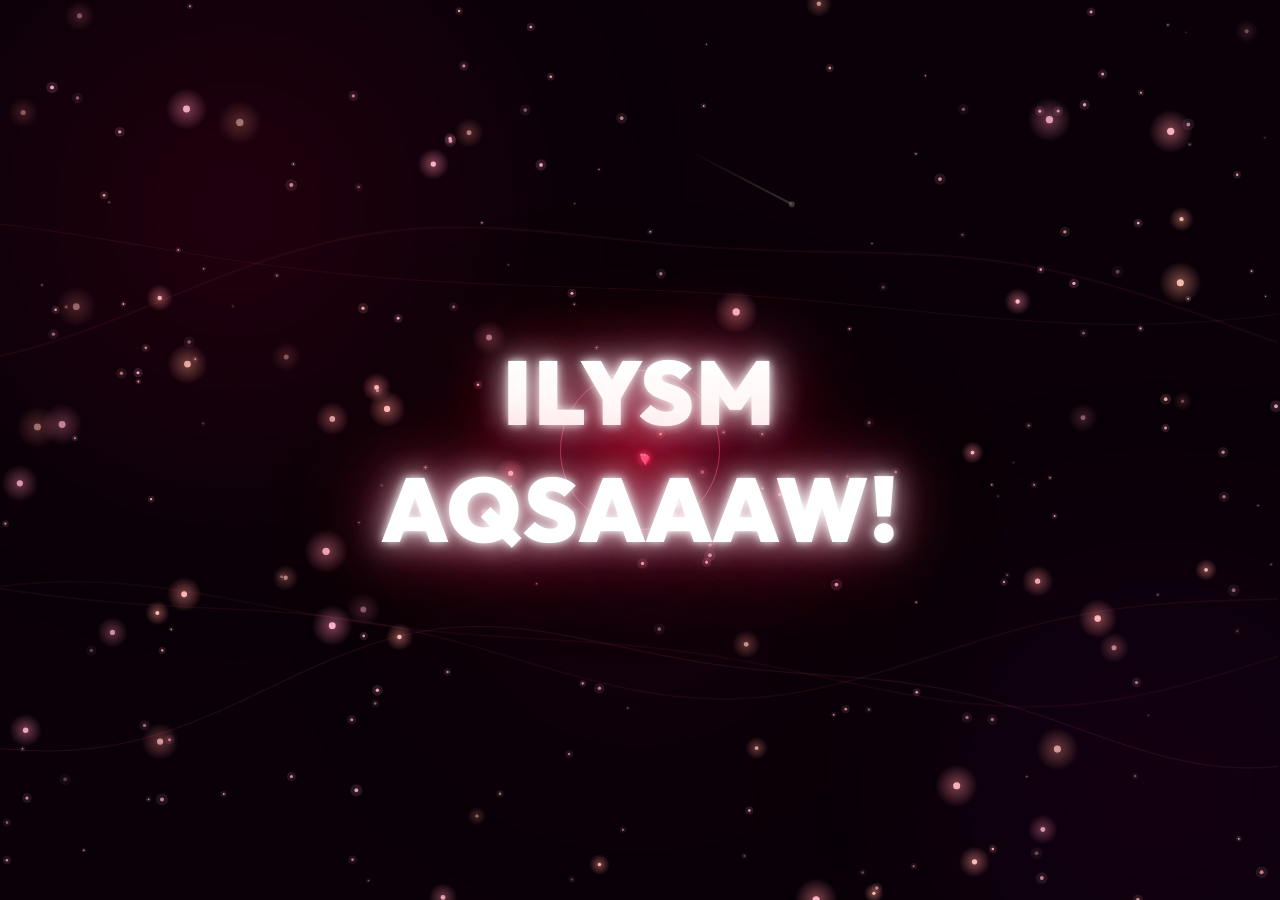
==== commit 9646db83: "Add files via upload" ====
--- a/index.html
+++ b/index.html
@@ -1,59 +1,53 @@
-<!doctype html>
+<!DOCTYPE html>
 <html lang="en">
+<head>
+  <meta charset="UTF-8">
+  <meta name="viewport" content="width=device-width, initial-scale=1.0">
+  <meta name="description" content="A romantic animated gift">
+  <title>For You ♥</title>
+  <link rel="stylesheet" href="styles.css">
+</head>
+<body>
+  <!-- Ambient glow layers -->
+  <div class="ambient-glow glow-1"></div>
+  <div class="ambient-glow glow-2"></div>
+  <div class="ambient-glow glow-3"></div>
 
-<head>
-    <meta charset="UTF-8" />
-    <link rel="icon" href="assets/favicon.ico" />
-    <meta name="viewport" content="width=device-width,initial-scale=1" />
-    <meta http-equiv="X-UA-Compatible" content="IE=edge,chrome=1">
-    <meta name="renderer" content="webkit">
-    <meta name="color-scheme" content="light only">
-    <meta name="supported-color-schemes" content="light">
-    <meta name="force-color-scheme" content="light">
-    <meta name="theme-color" content="#ffffff">
-    <title>ITek Media-3D Reconstruction-Spatial Computing-Handheld Scanner</title>
-    <meta name="keywords"
-        content="ITek Media,Lixel,Handheld 3D Scanner,SLAM based LiDAR,Realtime Modeling,Reconstruction,mapping,survey,stockpile,reality capture,geospatial solution,mobile scanner">
-    <meta name="description"
-        content="ITek Media provides high-precision 3D reconstruction, real-world 3D rendering, real-time modeling, Lixel handheld LiDAR, and 3D Gaussian splatter reconstruction.">
-    <!-- Removed Analytics Scripts -->
-    <script type="module" crossorigin src="assets/main.22e43ee8.js"></script>
-    <link rel="stylesheet" href="assets/main.4689b1bf.css">
-</head>
+  <!-- Starfield background -->
+  <canvas id="starfield"></canvas>
 
-<body>
-    <div id="app"></div>
+  <!-- Rose petals container -->
+  <div id="petals-container"></div>
+
+  <!-- Floating hearts container -->
+  <div id="hearts-container"></div>
+
+  <!-- Fireflies / sparkles canvas -->
+  <canvas id="fireflies"></canvas>
+
+  <!-- Central romantic element -->
+  <div class="center-piece">
+    <div class="heart-container">
+      <div class="heart-glow"></div>
+      <div class="love-text">ILYSM<br>AQSAAAW!</div>
+      <div class="heart-ring ring-1"></div>
+      <div class="heart-ring ring-2"></div>
+      <div class="heart-ring ring-3"></div>
+    </div>
+    <!-- Orbiting mini hearts -->
+    <div class="orbit orbit-1"><div class="orbit-heart">♥</div></div>
+    <div class="orbit orbit-2"><div class="orbit-heart">♥</div></div>
+    <div class="orbit orbit-3"><div class="orbit-heart">♥</div></div>
+    <div class="orbit orbit-4"><div class="orbit-heart">♥</div></div>
+    <div class="orbit orbit-5"><div class="orbit-heart">♥</div></div>
+  </div>
+
+  <!-- Ribbon trails -->
+  <canvas id="ribbons"></canvas>
+
+  <!-- Click ripple layer -->
+  <div id="ripple-layer"></div>
+
+  <script src="script.js"></script>
 </body>
-<style>
-    html {
-        color-scheme: light only !important;
-        -webkit-color-scheme: light only !important
-    }
-
-    #app,
-    body,
-    html {
-        background-color: #000 !important;
-        color: #fff !important;
-        width: 100%
-    }
-
-    @media (prefers-color-scheme:dark) {
-        html {
-            color-scheme: light only !important;
-            -webkit-color-scheme: light only !important
-        }
-    }
-
-    input:-webkit-autofill,
-    select:-webkit-autofill,
-    textarea:-webkit-autofill {
-        -webkit-text-fill-color: #fff !important;
-        -webkit-box-shadow: 0 0 0 1000px #060a19 inset !important;
-        background-color: #060a19;
-        background-image: none;
-        transition: background-color 50000s ease-in-out 0s
-    }
-</style>
-
-</html>+</html>
--- a/styles.css
+++ b/styles.css
@@ -0,0 +1,420 @@
+@import url('https://fonts.googleapis.com/css2?family=Outfit:wght@700;800;900&display=swap');
+
+/* ========================================
+   ROMANTIC ANIMATED WEBSITE - STYLES
+   ======================================== */
+
+* {
+  margin: 0;
+  padding: 0;
+  box-sizing: border-box;
+}
+
+body {
+  overflow: hidden;
+  width: 100vw;
+  height: 100vh;
+  background: #0a0008;
+  cursor: url("data:image/svg+xml,%3Csvg xmlns='http://www.w3.org/2000/svg' width='24' height='24' viewBox='0 0 24 24'%3E%3Ctext y='18' font-size='18'%3E♥%3C/text%3E%3C/svg%3E") 12 12, auto;
+}
+
+/* ---- Ambient Glows ---- */
+.ambient-glow {
+  position: fixed;
+  border-radius: 50%;
+  filter: blur(120px);
+  opacity: 0.4;
+  pointer-events: none;
+  z-index: 0;
+}
+
+.glow-1 {
+  width: 600px;
+  height: 600px;
+  background: radial-gradient(circle, #6b0023, transparent 70%);
+  top: -10%;
+  left: -5%;
+  animation: glowDrift1 12s ease-in-out infinite alternate;
+}
+
+.glow-2 {
+  width: 500px;
+  height: 500px;
+  background: radial-gradient(circle, #3d0044, transparent 70%);
+  bottom: -15%;
+  right: -10%;
+  animation: glowDrift2 15s ease-in-out infinite alternate;
+}
+
+.glow-3 {
+  width: 400px;
+  height: 400px;
+  background: radial-gradient(circle, #44001a, transparent 70%);
+  top: 40%;
+  left: 50%;
+  transform: translateX(-50%);
+  animation: glowDrift3 10s ease-in-out infinite alternate;
+}
+
+@keyframes glowDrift1 {
+  0%   { transform: translate(0, 0) scale(1); opacity: 0.3; }
+  100% { transform: translate(80px, 60px) scale(1.3); opacity: 0.5; }
+}
+
+@keyframes glowDrift2 {
+  0%   { transform: translate(0, 0) scale(1); opacity: 0.25; }
+  100% { transform: translate(-70px, -50px) scale(1.2); opacity: 0.45; }
+}
+
+@keyframes glowDrift3 {
+  0%   { transform: translateX(-50%) scale(1); opacity: 0.2; }
+  100% { transform: translateX(-30%) scale(1.4); opacity: 0.4; }
+}
+
+/* ---- Canvases ---- */
+#starfield,
+#fireflies,
+#ribbons {
+  position: fixed;
+  top: 0;
+  left: 0;
+  width: 100%;
+  height: 100%;
+  pointer-events: none;
+}
+
+#starfield { z-index: 1; }
+#fireflies { z-index: 5; }
+#ribbons   { z-index: 2; }
+
+/* ---- Petals Container ---- */
+#petals-container {
+  position: fixed;
+  top: 0;
+  left: 0;
+  width: 100%;
+  height: 100%;
+  pointer-events: none;
+  z-index: 3;
+}
+
+.petal {
+  position: absolute;
+  width: 18px;
+  height: 22px;
+  border-radius: 50% 0 50% 50%;
+  opacity: 0;
+  pointer-events: none;
+  animation: petalFall linear forwards;
+  filter: blur(0.5px);
+}
+
+@keyframes petalFall {
+  0% {
+    opacity: 0;
+    transform: translateY(-20px) rotate(0deg) translateX(0px);
+  }
+  10% {
+    opacity: 0.8;
+  }
+  90% {
+    opacity: 0.6;
+  }
+  100% {
+    opacity: 0;
+    transform: translateY(110vh) rotate(720deg) translateX(100px);
+  }
+}
+
+/* ---- Floating Hearts ---- */
+#hearts-container {
+  position: fixed;
+  top: 0;
+  left: 0;
+  width: 100%;
+  height: 100%;
+  pointer-events: none;
+  z-index: 4;
+}
+
+.floating-heart {
+  position: absolute;
+  color: rgba(255, 50, 100, 0.6);
+  animation: floatUp ease-in forwards;
+  pointer-events: none;
+  text-shadow: 0 0 12px rgba(255, 50, 100, 0.4);
+  filter: blur(0.3px);
+}
+
+@keyframes floatUp {
+  0% {
+    opacity: 0;
+    transform: translateY(0) scale(0.5) rotate(0deg);
+  }
+  15% {
+    opacity: 1;
+  }
+  85% {
+    opacity: 0.7;
+  }
+  100% {
+    opacity: 0;
+    transform: translateY(-110vh) scale(1.2) rotate(25deg);
+  }
+}
+
+/* ---- Center Piece ---- */
+.center-piece {
+  position: fixed;
+  top: 50%;
+  left: 50%;
+  transform: translate(-50%, -50%);
+  z-index: 15;
+  width: 90vw;
+  max-width: 700px;
+  height: auto;
+  display: flex;
+  align-items: center;
+  justify-content: center;
+  pointer-events: none;
+}
+
+.heart-container {
+  position: relative;
+  display: flex;
+  align-items: center;
+  justify-content: center;
+}
+
+/* Love Text */
+
+
+.love-text {
+  font-family: 'Outfit', sans-serif;
+  font-size: clamp(48px, 10vw, 90px);
+  font-weight: 900;
+  text-transform: uppercase;
+  text-align: center;
+  line-height: 1.3;
+  color: #ffffff;
+  letter-spacing: 2px;
+  animation: heartbeat 1.2s ease-in-out infinite;
+  text-shadow: 0 0 10px #fff,
+               0 0 30px rgba(255, 255, 255, 0.9),
+               0 0 60px rgba(255, 100, 150, 0.7),
+               0 0 100px rgba(255, 50, 100, 0.5),
+               0 0 150px rgba(255, 30, 80, 0.3);
+  white-space: nowrap;
+  z-index: 15;
+  position: relative;
+}
+
+@keyframes textShimmer {
+  0%   { background-position: 0% 50%; }
+  50%  { background-position: 100% 50%; }
+  100% { background-position: 0% 50%; }
+}
+
+@keyframes heartbeat {
+  0%   { transform: scale(1); }
+  15%  { transform: scale(1.12); }
+  30%  { transform: scale(1); }
+  45%  { transform: scale(1.08); }
+  60%  { transform: scale(1); }
+  100% { transform: scale(1); }
+}
+
+/* Heart glow behind */
+.heart-glow {
+  position: absolute;
+  width: 200px;
+  height: 200px;
+  border-radius: 50%;
+  background: radial-gradient(circle, rgba(255, 30, 80, 0.35), transparent 70%);
+  animation: glowPulse 2s ease-in-out infinite;
+  z-index: -1;
+}
+
+@keyframes glowPulse {
+  0%, 100% { transform: scale(1); opacity: 0.5; }
+  50%      { transform: scale(1.4); opacity: 0.8; }
+}
+
+/* Heart rings */
+.heart-ring {
+  position: absolute;
+  border: 1.5px solid rgba(255, 100, 150, 0.2);
+  border-radius: 50%;
+  animation: ringExpand 3s ease-out infinite;
+}
+
+.ring-1 {
+  width: 160px;
+  height: 160px;
+  animation-delay: 0s;
+}
+
+.ring-2 {
+  width: 160px;
+  height: 160px;
+  animation-delay: 1s;
+}
+
+.ring-3 {
+  width: 160px;
+  height: 160px;
+  animation-delay: 2s;
+}
+
+@keyframes ringExpand {
+  0%   { transform: scale(0.8); opacity: 0.6; }
+  100% { transform: scale(2.5); opacity: 0; }
+}
+
+/* ---- Orbiting Hearts ---- */
+.orbit {
+  position: absolute;
+  top: 50%;
+  left: 50%;
+  transform-origin: 0 0;
+  pointer-events: none;
+}
+
+.orbit-heart {
+  position: absolute;
+  font-size: 16px;
+  color: #ff6b8a;
+  text-shadow: 0 0 10px rgba(255, 107, 138, 0.6);
+  animation: orbitPulse 2s ease-in-out infinite;
+}
+
+.orbit-1 {
+  animation: orbitSpin1 8s linear infinite;
+}
+.orbit-2 {
+  animation: orbitSpin2 10s linear infinite;
+}
+.orbit-3 {
+  animation: orbitSpin3 12s linear infinite;
+}
+.orbit-4 {
+  animation: orbitSpin4 9s linear infinite;
+}
+.orbit-5 {
+  animation: orbitSpin5 11s linear infinite;
+}
+
+.orbit-1 .orbit-heart { font-size: 14px; color: #ff4d7a; }
+.orbit-2 .orbit-heart { font-size: 10px; color: #ff85a2; }
+.orbit-3 .orbit-heart { font-size: 18px; color: #ff3366; }
+.orbit-4 .orbit-heart { font-size: 12px; color: #ffaabb; }
+.orbit-5 .orbit-heart { font-size: 16px; color: #ff6699; }
+
+@keyframes orbitSpin1 {
+  0%   { transform: rotate(0deg)   translateX(120px) rotate(0deg); }
+  100% { transform: rotate(360deg) translateX(120px) rotate(-360deg); }
+}
+@keyframes orbitSpin2 {
+  0%   { transform: rotate(72deg)  translateX(150px) rotate(-72deg); }
+  100% { transform: rotate(432deg) translateX(150px) rotate(-432deg); }
+}
+@keyframes orbitSpin3 {
+  0%   { transform: rotate(144deg) translateX(100px) rotate(-144deg); }
+  100% { transform: rotate(504deg) translateX(100px) rotate(-504deg); }
+}
+@keyframes orbitSpin4 {
+  0%   { transform: rotate(216deg) translateX(170px) rotate(-216deg); }
+  100% { transform: rotate(576deg) translateX(170px) rotate(-576deg); }
+}
+@keyframes orbitSpin5 {
+  0%   { transform: rotate(288deg) translateX(130px) rotate(-288deg); }
+  100% { transform: rotate(648deg) translateX(130px) rotate(-648deg); }
+}
+
+@keyframes orbitPulse {
+  0%, 100% { opacity: 0.6; transform: scale(1); }
+  50%      { opacity: 1; transform: scale(1.3); }
+}
+
+/* ---- Click Ripple ---- */
+#ripple-layer {
+  position: fixed;
+  top: 0;
+  left: 0;
+  width: 100%;
+  height: 100%;
+  pointer-events: none;
+  z-index: 20;
+}
+
+.ripple {
+  position: absolute;
+  border-radius: 50%;
+  border: 2px solid rgba(255, 100, 150, 0.6);
+  animation: rippleExpand 1s ease-out forwards;
+  pointer-events: none;
+}
+
+@keyframes rippleExpand {
+  0% {
+    width: 0;
+    height: 0;
+    opacity: 1;
+    transform: translate(-50%, -50%);
+  }
+  100% {
+    width: 200px;
+    height: 200px;
+    opacity: 0;
+    transform: translate(-50%, -50%);
+  }
+}
+
+.click-heart {
+  position: absolute;
+  pointer-events: none;
+  font-size: 24px;
+  animation: clickHeartFloat 1.5s ease-out forwards;
+  z-index: 21;
+}
+
+@keyframes clickHeartFloat {
+  0% {
+    opacity: 1;
+    transform: translate(-50%, -50%) scale(0.5);
+  }
+  50% {
+    opacity: 1;
+    transform: translate(-50%, -150%) scale(1.2);
+  }
+  100% {
+    opacity: 0;
+    transform: translate(-50%, -250%) scale(0.8) rotate(20deg);
+  }
+}
+
+/* ---- Responsive ---- */
+@media (max-width: 600px) {
+  .main-heart {
+    width: 70px;
+    height: 63px;
+  }
+  .main-heart::before,
+  .main-heart::after {
+    width: 70px;
+    height: 63px;
+    border-radius: 35px 35px 0 0;
+  }
+  .main-heart::before { top: -38px; }
+  .main-heart::after  { top: -17px; left: 24px; }
+  .heart-shine { top: -30px; left: 8px; width: 20px; height: 20px; }
+
+  .heart-glow { width: 140px; height: 140px; }
+  .ring-1, .ring-2, .ring-3 { width: 110px; height: 110px; }
+
+  .orbit-1 .orbit-heart,
+  .orbit-3 .orbit-heart,
+  .orbit-5 .orbit-heart { font-size: 12px; }
+  .orbit-2 .orbit-heart,
+  .orbit-4 .orbit-heart { font-size: 9px; }
+}
